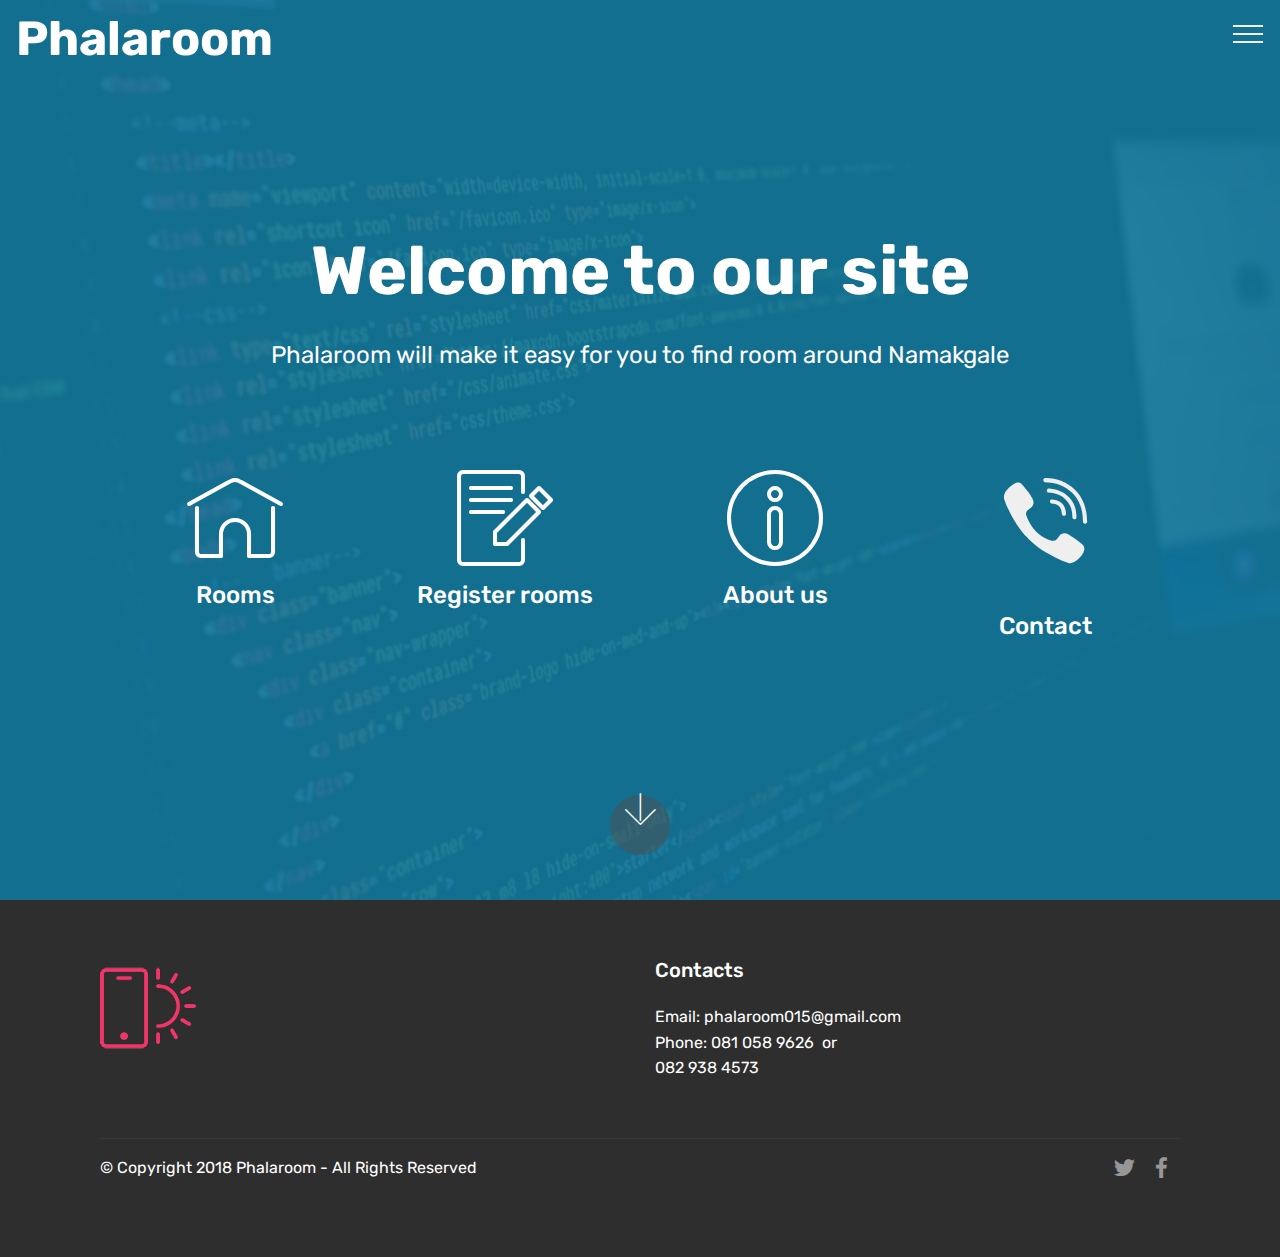
==== index.html @ 2cc4660d "create github pages" ====
<!DOCTYPE html>
<html >
<head>
  <!-- Site made with Mobirise Website Builder v4.8.1, https://mobirise.com -->
  <meta charset="UTF-8">
  <meta http-equiv="X-UA-Compatible" content="IE=edge">
  <meta name="generator" content="Mobirise v4.8.1, mobirise.com">
  <meta name="viewport" content="width=device-width, initial-scale=1, minimum-scale=1">
  <link rel="shortcut icon" href="assets/images/df-122x102.png" type="image/x-icon">
  <meta name="description" content="">
  <title>Home</title>
  <link rel="stylesheet" href="assets/web/assets/mobirise-icons/mobirise-icons.css">
  <link rel="stylesheet" href="assets/tether/tether.min.css">
  <link rel="stylesheet" href="assets/bootstrap/css/bootstrap.min.css">
  <link rel="stylesheet" href="assets/bootstrap/css/bootstrap-grid.min.css">
  <link rel="stylesheet" href="assets/bootstrap/css/bootstrap-reboot.min.css">
  <link rel="stylesheet" href="assets/socicon/css/styles.css">
  <link rel="stylesheet" href="assets/dropdown/css/style.css">
  <link rel="stylesheet" href="assets/theme/css/style.css">
  <link rel="stylesheet" href="assets/mobirise/css/mbr-additional.css" type="text/css">
  
  
  
</head>
<body>

<!-- Google Analytics -->
<!-- Global site tag (gtag.js) - Google Analytics -->
<script async src="https://www.googletagmanager.com/gtag/js?id=UA-122935525-1"></script>
<script>
  window.dataLayer = window.dataLayer || [];
  function gtag(){dataLayer.push(arguments);}
  gtag('js', new Date());

  gtag('config', 'UA-122935525-1');
</script>

<!-- /Google Analytics -->


  <section class="menu cid-qTkzRZLJNu" once="menu" id="menu1-0">

    

    <nav class="navbar navbar-expand beta-menu navbar-dropdown align-items-center navbar-fixed-top collapsed bg-color transparent">
        <button class="navbar-toggler navbar-toggler-right" type="button" data-toggle="collapse" data-target="#navbarSupportedContent" aria-controls="navbarSupportedContent" aria-expanded="false" aria-label="Toggle navigation">
            <div class="hamburger">
                <span></span>
                <span></span>
                <span></span>
                <span></span>
            </div>
        </button>
        <div class="menu-logo">
            <div class="navbar-brand">
                
                <span class="navbar-caption-wrap"><a class="navbar-caption text-white display-2" href="index.html#header2-4">Phalaroom</a></span>
            </div>
        </div>
        <div class="collapse navbar-collapse" id="navbarSupportedContent">
            
            
        </div>
    </nav>
</section>

<section class="engine"><a href="https://mobiri.se/t">free amp templates</a></section><section class="header12 cid-qYKqvAQxRF mbr-fullscreen" id="header12-k">

    

    <div class="mbr-overlay" style="opacity: 0.9; background-color: rgb(15, 118, 153);">
    </div>

    <div class="container  ">
            <div class="media-container">
                <div class="col-md-12 align-center">
                    <h1 class="mbr-section-title pb-3 mbr-white mbr-bold mbr-fonts-style display-1">Welcome to our site</h1>
                    <p class="mbr-text pb-3 mbr-white mbr-fonts-style display-5">Phalaroom will make it easy for you to find room around Namakgale</p>
                    

                    <div class="icons-media-container mbr-white">
                        <div class="card col-12 col-md-6 col-lg-3">
                            <div class="icon-block">
                            <a href="rooms.html#features18-y">
                                <span class="mbr-iconfont mbri-home"></span>
                            </a>
                            </div>
                            <h5 class="mbr-fonts-style display-5">Rooms</h5>
                        </div>

                        <div class="card col-12 col-md-6 col-lg-3">
                            <div class="icon-block">
                                <a href="page1.html">
                                    <span class="mbr-iconfont mbri-edit"></span>
                                </a>
                            </div>
                            <h5 class="mbr-fonts-style display-5">Register rooms</h5>
                        </div>

                        <div class="card col-12 col-md-6 col-lg-3">
                            <div class="icon-block">
                                <a href="About.html#features16-1l">
                                    <span class="mbr-iconfont mbri-info"></span>
                                </a>
                            </div>
                            <h5 class="mbr-fonts-style display-5">About us</h5>
                        </div>

                        <div class="card col-12 col-md-6 col-lg-3">
                            <div class="icon-block">
                                <a href="page3.html">
                                    <span class="mbr-iconfont socicon-viber socicon" style="font-size: 85px; color: rgb(239, 239, 239);"></span>
                                </a>
                            </div>
                            <h5 class="mbr-fonts-style display-5">Contact</h5>
                        </div>
                    </div>
                </div>
            </div>
    </div>

    <div class="mbr-arrow hidden-sm-down" aria-hidden="true">
        <a href="#next">
            <i class="mbri-down mbr-iconfont"></i>
        </a>
    </div>
</section>

<section class="cid-qYZC9S5CWp" id="footer1-1n">

    

    

    <div class="container">
        <div class="media-container-row content text-white">
            <div class="col-12 col-md-3">
                <div class="media-wrap">
                    <a href="tel:0810589626">
                        <img src="assets/images/logo2.png" alt="Mobirise" title="">
                    </a>
                </div>
            </div>
            <div class="col-12 col-md-3 mbr-fonts-style display-7">
                <h5 class="pb-3"></h5>
                <p class="mbr-text"></p>
            </div>
            <div class="col-12 col-md-3 mbr-fonts-style display-7">
                <h5 class="pb-3">
                    Contacts
                </h5>
                <p class="mbr-text">
                    Email: phalaroom015@gmail.com<br>Phone: 081 058 9626 &nbsp;or<br> 082 938 4573<br><br></p>
            </div>
            <div class="col-12 col-md-3 mbr-fonts-style display-7">
                <h5 class="pb-3"></h5>
                <p class="mbr-text"></p>
            </div>
        </div>
        <div class="footer-lower">
            <div class="media-container-row">
                <div class="col-sm-12">
                    <hr>
                </div>
            </div>
            <div class="media-container-row mbr-white">
                <div class="col-sm-6 copyright">
                    <p class="mbr-text mbr-fonts-style display-7">
                        © Copyright 2018 Phalaroom - All Rights Reserved
                    </p>
                </div>
                <div class="col-md-6">
                    <div class="social-list align-right">
                        <div class="soc-item">
                            <a href="https://twitter.com/mobirise" target="_blank">
                                <span class="socicon-twitter socicon mbr-iconfont mbr-iconfont-social"></span>
                            </a>
                        </div>
                        <div class="soc-item">
                            <a href="https://www.facebook.com/pages/Mobirise/1616226671953247" target="_blank">
                                <span class="socicon-facebook socicon mbr-iconfont mbr-iconfont-social"></span>
                            </a>
                        </div>
                        
                        
                        
                        
                    </div>
                </div>
            </div>
        </div>
    </div>
</section>


  <script src="assets/web/assets/jquery/jquery.min.js"></script>
  <script src="assets/popper/popper.min.js"></script>
  <script src="assets/tether/tether.min.js"></script>
  <script src="assets/bootstrap/js/bootstrap.min.js"></script>
  <script src="assets/dropdown/js/script.min.js"></script>
  <script src="assets/touchswipe/jquery.touch-swipe.min.js"></script>
  <script src="assets/vimeoplayer/jquery.mb.vimeo_player.js"></script>
  <script src="assets/smoothscroll/smooth-scroll.js"></script>
  <script src="assets/theme/js/script.js"></script>
  
  
</body>
</html>
---- assets/web/assets/mobirise-icons/mobirise-icons.css ----
@font-face {
  font-family: 'MobiriseIcons';
  src:  url('mobirise-icons.eot?spat4u');
  src:  url('mobirise-icons.eot?spat4u#iefix') format('embedded-opentype'),
    url('mobirise-icons.ttf?spat4u') format('truetype'),
    url('mobirise-icons.woff?spat4u') format('woff'),
    url('mobirise-icons.svg?spat4u#MobiriseIcons') format('svg');
  font-weight: normal;
  font-style: normal;
}

[class^="mbri-"], [class*=" mbri-"] {
  /* use !important to prevent issues with browser extensions that change fonts */
  font-family: MobiriseIcons !important;
  speak: none;
  font-style: normal;
  font-weight: normal;
  font-variant: normal;
  text-transform: none;
  line-height: 1;

  /* Better Font Rendering =========== */
  -webkit-font-smoothing: antialiased;
  -moz-osx-font-smoothing: grayscale;
}

.mbri-add-submenu:before {
  content: "\e900";
}
.mbri-alert:before {
  content: "\e901";
}
.mbri-align-center:before {
  content: "\e902";
}
.mbri-align-justify:before {
  content: "\e903";
}
.mbri-align-left:before {
  content: "\e904";
}
.mbri-align-right:before {
  content: "\e905";
}
.mbri-android:before {
  content: "\e906";
}
.mbri-apple:before {
  content: "\e907";
}
.mbri-arrow-down:before {
  content: "\e908";
}
.mbri-arrow-next:before {
  content: "\e909";
}
.mbri-arrow-prev:before {
  content: "\e90a";
}
.mbri-arrow-up:before {
  content: "\e90b";
}
.mbri-bold:before {
  content: "\e90c";
}
.mbri-bookmark:before {
  content: "\e90d";
}
.mbri-bootstrap:before {
  content: "\e90e";
}
.mbri-briefcase:before {
  content: "\e90f";
}
.mbri-browse:before {
  content: "\e910";
}
.mbri-bulleted-list:before {
  content: "\e911";
}
.mbri-calendar:before {
  content: "\e912";
}
.mbri-camera:before {
  content: "\e913";
}
.mbri-cart-add:before {
  content: "\e914";
}
.mbri-cart-full:before {
  content: "\e915";
}
.mbri-cash:before {
  content: "\e916";
}
.mbri-change-style:before {
  content: "\e917";
}
.mbri-chat:before {
  content: "\e918";
}
.mbri-clock:before {
  content: "\e919";
}
.mbri-close:before {
  content: "\e91a";
}
.mbri-cloud:before {
  content: "\e91b";
}
.mbri-code:before {
  content: "\e91c";
}
.mbri-contact-form:before {
  content: "\e91d";
}
.mbri-credit-card:before {
  content: "\e91e";
}
.mbri-cursor-click:before {
  content: "\e91f";
}
.mbri-cust-feedback:before {
  content: "\e920";
}
.mbri-database:before {
  content: "\e921";
}
.mbri-delivery:before {
  content: "\e922";
}
.mbri-desktop:before {
  content: "\e923";
}
.mbri-devices:before {
  content: "\e924";
}
.mbri-down:before {
  content: "\e925";
}
.mbri-download:before {
  content: "\e989";
}
.mbri-drag-n-drop:before {
  content: "\e927";
}
.mbri-drag-n-drop2:before {
  content: "\e928";
}
.mbri-edit:before {
  content: "\e929";
}
.mbri-edit2:before {
  content: "\e92a";
}
.mbri-error:before {
  content: "\e92b";
}
.mbri-extension:before {
  content: "\e92c";
}
.mbri-features:before {
  content: "\e92d";
}
.mbri-file:before {
  content: "\e92e";
}
.mbri-flag:before {
  content: "\e92f";
}
.mbri-folder:before {
  content: "\e930";
}
.mbri-gift:before {
  content: "\e931";
}
.mbri-github:before {
  content: "\e932";
}
.mbri-globe:before {
  content: "\e933";
}
.mbri-globe-2:before {
  content: "\e934";
}
.mbri-growing-chart:before {
  content: "\e935";
}
.mbri-hearth:before {
  content: "\e936";
}
.mbri-help:before {
  content: "\e937";
}
.mbri-home:before {
  content: "\e938";
}
.mbri-hot-cup:before {
  content: "\e939";
}
.mbri-idea:before {
  content: "\e93a";
}
.mbri-image-gallery:before {
  content: "\e93b";
}
.mbri-image-slider:before {
  content: "\e93c";
}
.mbri-info:before {
  content: "\e93d";
}
.mbri-italic:before {
  content: "\e93e";
}
.mbri-key:before {
  content: "\e93f";
}
.mbri-laptop:before {
  content: "\e940";
}
.mbri-layers:before {
  content: "\e941";
}
.mbri-left-right:before {
  content: "\e942";
}
.mbri-left:before {
  content: "\e943";
}
.mbri-letter:before {
  content: "\e944";
}
.mbri-like:before {
  content: "\e945";
}
.mbri-link:before {
  content: "\e946";
}
.mbri-lock:before {
  content: "\e947";
}
.mbri-login:before {
  content: "\e948";
}
.mbri-logout:before {
  content: "\e949";
}
.mbri-magic-stick:before {
  content: "\e94a";
}
.mbri-map-pin:before {
  content: "\e94b";
}
.mbri-menu:before {
  content: "\e94c";
}
.mbri-mobile:before {
  content: "\e94d";
}
.mbri-mobile2:before {
  content: "\e94e";
}
.mbri-mobirise:before {
  content: "\e94f";
}
.mbri-more-horizontal:before {
  content: "\e950";
}
.mbri-more-vertical:before {
  content: "\e951";
}
.mbri-music:before {
  content: "\e952";
}
.mbri-new-file:before {
  content: "\e953";
}
.mbri-numbered-list:before {
  content: "\e954";
}
.mbri-opened-folder:before {
  content: "\e955";
}
.mbri-pages:before {
  content: "\e956";
}
.mbri-paper-plane:before {
  content: "\e957";
}
.mbri-paperclip:before {
  content: "\e958";
}
.mbri-photo:before {
  content: "\e959";
}
.mbri-photos:before {
  content: "\e95a";
}
.mbri-pin:before {
  content: "\e95b";
}
.mbri-play:before {
  content: "\e95c";
}
.mbri-plus:before {
  content: "\e95d";
}
.mbri-preview:before {
  content: "\e95e";
}
.mbri-print:before {
  content: "\e95f";
}
.mbri-protect:before {
  content: "\e960";
}
.mbri-question:before {
  content: "\e961";
}
.mbri-quote-left:before {
  content: "\e962";
}
.mbri-quote-right:before {
  content: "\e963";
}
.mbri-refresh:before {
  content: "\e964";
}
.mbri-responsive:before {
  content: "\e965";
}
.mbri-right:before {
  content: "\e966";
}
.mbri-rocket:before {
  content: "\e967";
}
.mbri-sad-face:before {
  content: "\e968";
}
.mbri-sale:before {
  content: "\e969";
}
.mbri-save:before {
  content: "\e96a";
}
.mbri-search:before {
  content: "\e96b";
}
.mbri-setting:before {
  content: "\e96c";
}
.mbri-setting2:before {
  content: "\e96d";
}
.mbri-setting3:before {
  content: "\e96e";
}
.mbri-share:before {
  content: "\e96f";
}
.mbri-shopping-bag:before {
  content: "\e970";
}
.mbri-shopping-basket:before {
  content: "\e971";
}
.mbri-shopping-cart:before {
  content: "\e972";
}
.mbri-sites:before {
  content: "\e973";
}
.mbri-smile-face:before {
  content: "\e974";
}
.mbri-speed:before {
  content: "\e975";
}
.mbri-star:before {
  content: "\e976";
}
.mbri-success:before {
  content: "\e977";
}
.mbri-sun:before {
  content: "\e978";
}
.mbri-sun2:before {
  content: "\e979";
}
.mbri-tablet:before {
  content: "\e97a";
}
.mbri-tablet-vertical:before {
  content: "\e97b";
}
.mbri-target:before {
  content: "\e97c";
}
.mbri-timer:before {
  content: "\e97d";
}
.mbri-to-ftp:before {
  content: "\e97e";
}
.mbri-to-local-drive:before {
  content: "\e97f";
}
.mbri-touch-swipe:before {
  content: "\e980";
}
.mbri-touch:before {
  content: "\e981";
}
.mbri-trash:before {
  content: "\e982";
}
.mbri-underline:before {
  content: "\e983";
}
.mbri-unlink:before {
  content: "\e984";
}
.mbri-unlock:before {
  content: "\e985";
}
.mbri-up-down:before {
  content: "\e986";
}
.mbri-up:before {
  content: "\e987";
}
.mbri-update:before {
  content: "\e988";
}
.mbri-upload:before {
 content: "\e926"; 
}
.mbri-user:before {
  content: "\e98a";
}
.mbri-user2:before {
  content: "\e98b";
}
.mbri-users:before {
  content: "\e98c";
}
.mbri-video:before {
  content: "\e98d";
}
.mbri-video-play:before {
  content: "\e98e";
}
.mbri-watch:before {
  content: "\e98f";
}
.mbri-website-theme:before {
  content: "\e990";
}
.mbri-wifi:before {
  content: "\e991";
}
.mbri-windows:before {
  content: "\e992";
}
.mbri-zoom-out:before {
  content: "\e993";
}
.mbri-redo:before {
  content: "\e994";
}
.mbri-undo:before {
  content: "\e995";
}
---- assets/socicon/css/styles.css ----
@charset "UTF-8";

@font-face {
  font-family: "socicon";
  src:url("../fonts/socicon.eot");
  src:url("../fonts/socicon.eot?#iefix") format("embedded-opentype"),
    url("../fonts/socicon.woff") format("woff"),
    url("../fonts/socicon.ttf") format("truetype"),
    url("../fonts/socicon.svg#socicon") format("svg");
  font-weight: normal;
  font-style: normal;

}

[data-icon]:before {
  font-family: "socicon" !important;
  content: attr(data-icon);
  font-style: normal !important;
  font-weight: normal !important;
  font-variant: normal !important;
  text-transform: none !important;
  speak: none;
  line-height: 1;
  -webkit-font-smoothing: antialiased;
  -moz-osx-font-smoothing: grayscale;
}

[class^="socicon-"]:before,
[class*=" socicon-"]:before {
  font-family: "socicon" !important;
  font-style: normal !important;
  font-weight: normal !important;
  font-variant: normal !important;
  text-transform: none !important;
  speak: none;
  line-height: 1;
  -webkit-font-smoothing: antialiased;
  -moz-osx-font-smoothing: grayscale;
}

.socicon-modelmayhem:before {
  content: "\e000";
}
.socicon-mixcloud:before {
  content: "\e001";
}
.socicon-drupal:before {
  content: "\e002";
}
.socicon-swarm:before {
  content: "\e003";
}
.socicon-istock:before {
  content: "\e004";
}
.socicon-yammer:before {
  content: "\e005";
}
.socicon-ello:before {
  content: "\e006";
}
.socicon-stackoverflow:before {
  content: "\e007";
}
.socicon-persona:before {
  content: "\e008";
}
.socicon-triplej:before {
  content: "\e009";
}
.socicon-houzz:before {
  content: "\e00a";
}
.socicon-rss:before {
  content: "\e00b";
}
.socicon-paypal:before {
  content: "\e00c";
}
.socicon-odnoklassniki:before {
  content: "\e00d";
}
.socicon-airbnb:before {
  content: "\e00e";
}
.socicon-periscope:before {
  content: "\e00f";
}
.socicon-outlook:before {
  content: "\e010";
}
.socicon-coderwall:before {
  content: "\e011";
}
.socicon-tripadvisor:before {
  content: "\e012";
}
.socicon-appnet:before {
  content: "\e013";
}
.socicon-goodreads:before {
  content: "\e014";
}
.socicon-tripit:before {
  content: "\e015";
}
.socicon-lanyrd:before {
  content: "\e016";
}
.socicon-slideshare:before {
  content: "\e017";
}
.socicon-buffer:before {
  content: "\e018";
}
.socicon-disqus:before {
  content: "\e019";
}
.socicon-vkontakte:before {
  content: "\e01a";
}
.socicon-whatsapp:before {
  content: "\e01b";
}
.socicon-patreon:before {
  content: "\e01c";
}
.socicon-storehouse:before {
  content: "\e01d";
}
.socicon-pocket:before {
  content: "\e01e";
}
.socicon-mail:before {
  content: "\e01f";
}
.socicon-blogger:before {
  content: "\e020";
}
.socicon-technorati:before {
  content: "\e021";
}
.socicon-reddit:before {
  content: "\e022";
}
.socicon-dribbble:before {
  content: "\e023";
}
.socicon-stumbleupon:before {
  content: "\e024";
}
.socicon-digg:before {
  content: "\e025";
}
.socicon-envato:before {
  content: "\e026";
}
.socicon-behance:before {
  content: "\e027";
}
.socicon-delicious:before {
  content: "\e028";
}
.socicon-deviantart:before {
  content: "\e029";
}
.socicon-forrst:before {
  content: "\e02a";
}
.socicon-play:before {
  content: "\e02b";
}
.socicon-zerply:before {
  content: "\e02c";
}
.socicon-wikipedia:before {
  content: "\e02d";
}
.socicon-apple:before {
  content: "\e02e";
}
.socicon-flattr:before {
  content: "\e02f";
}
.socicon-github:before {
  content: "\e030";
}
.socicon-renren:before {
  content: "\e031";
}
.socicon-friendfeed:before {
  content: "\e032";
}
.socicon-newsvine:before {
  content: "\e033";
}
.socicon-identica:before {
  content: "\e034";
}
.socicon-bebo:before {
  content: "\e035";
}
.socicon-zynga:before {
  content: "\e036";
}
.socicon-steam:before {
  content: "\e037";
}
.socicon-xbox:before {
  content: "\e038";
}
.socicon-windows:before {
  content: "\e039";
}
.socicon-qq:before {
  content: "\e03a";
}
.socicon-douban:before {
  content: "\e03b";
}
.socicon-meetup:before {
  content: "\e03c";
}
.socicon-playstation:before {
  content: "\e03d";
}
.socicon-android:before {
  content: "\e03e";
}
.socicon-snapchat:before {
  content: "\e03f";
}
.socicon-twitter:before {
  content: "\e040";
}
.socicon-facebook:before {
  content: "\e041";
}
.socicon-googleplus:before {
  content: "\e042";
}
.socicon-pinterest:before {
  content: "\e043";
}
.socicon-foursquare:before {
  content: "\e044";
}
.socicon-yahoo:before {
  content: "\e045";
}
.socicon-skype:before {
  content: "\e046";
}
.socicon-yelp:before {
  content: "\e047";
}
.socicon-feedburner:before {
  content: "\e048";
}
.socicon-linkedin:before {
  content: "\e049";
}
.socicon-viadeo:before {
  content: "\e04a";
}
.socicon-xing:before {
  content: "\e04b";
}
.socicon-myspace:before {
  content: "\e04c";
}
.socicon-soundcloud:before {
  content: "\e04d";
}
.socicon-spotify:before {
  content: "\e04e";
}
.socicon-grooveshark:before {
  content: "\e04f";
}
.socicon-lastfm:before {
  content: "\e050";
}
.socicon-youtube:before {
  content: "\e051";
}
.socicon-vimeo:before {
  content: "\e052";
}
.socicon-dailymotion:before {
  content: "\e053";
}
.socicon-vine:before {
  content: "\e054";
}
.socicon-flickr:before {
  content: "\e055";
}
.socicon-500px:before {
  content: "\e056";
}
.socicon-wordpress:before {
  content: "\e058";
}
.socicon-tumblr:before {
  content: "\e059";
}
.socicon-twitch:before {
  content: "\e05a";
}
.socicon-8tracks:before {
  content: "\e05b";
}
.socicon-amazon:before {
  content: "\e05c";
}
.socicon-icq:before {
  content: "\e05d";
}
.socicon-smugmug:before {
  content: "\e05e";
}
.socicon-ravelry:before {
  content: "\e05f";
}
.socicon-weibo:before {
  content: "\e060";
}
.socicon-baidu:before {
  content: "\e061";
}
.socicon-angellist:before {
  content: "\e062";
}
.socicon-ebay:before {
  content: "\e063";
}
.socicon-imdb:before {
  content: "\e064";
}
.socicon-stayfriends:before {
  content: "\e065";
}
.socicon-residentadvisor:before {
  content: "\e066";
}
.socicon-google:before {
  content: "\e067";
}
.socicon-yandex:before {
  content: "\e068";
}
.socicon-sharethis:before {
  content: "\e069";
}
.socicon-bandcamp:before {
  content: "\e06a";
}
.socicon-itunes:before {
  content: "\e06b";
}
.socicon-deezer:before {
  content: "\e06c";
}
.socicon-telegram:before {
  content: "\e06e";
}
.socicon-openid:before {
  content: "\e06f";
}
.socicon-amplement:before {
  content: "\e070";
}
.socicon-viber:before {
  content: "\e071";
}
.socicon-zomato:before {
  content: "\e072";
}
.socicon-draugiem:before {
  content: "\e074";
}
.socicon-endomodo:before {
  content: "\e075";
}
.socicon-filmweb:before {
  content: "\e076";
}
.socicon-stackexchange:before {
  content: "\e077";
}
.socicon-wykop:before {
  content: "\e078";
}
.socicon-teamspeak:before {
  content: "\e079";
}
.socicon-teamviewer:before {
  content: "\e07a";
}
.socicon-ventrilo:before {
  content: "\e07b";
}
.socicon-younow:before {
  content: "\e07c";
}
.socicon-raidcall:before {
  content: "\e07d";
}
.socicon-mumble:before {
  content: "\e07e";
}
.socicon-medium:before {
  content: "\e06d";
}
.socicon-bebee:before {
  content: "\e07f";
}
.socicon-hitbox:before {
  content: "\e080";
}
.socicon-reverbnation:before {
  content: "\e081";
}
.socicon-formulr:before {
  content: "\e082";
}
.socicon-instagram:before {
  content: "\e057";
}
.socicon-battlenet:before {
  content: "\e083";
}
.socicon-chrome:before {
  content: "\e084";
}
.socicon-discord:before {
  content: "\e086";
}
.socicon-issuu:before {
  content: "\e087";
}
.socicon-macos:before {
  content: "\e088";
}
.socicon-firefox:before {
  content: "\e089";
}
.socicon-opera:before {
  content: "\e08d";
}
.socicon-keybase:before {
  content: "\e090";
}
.socicon-alliance:before {
  content: "\e091";
}
.socicon-livejournal:before {
  content: "\e092";
}
.socicon-googlephotos:before {
  content: "\e093";
}
.socicon-horde:before {
  content: "\e094";
}
.socicon-etsy:before {
  content: "\e095";
}
.socicon-zapier:before {
  content: "\e096";
}
.socicon-google-scholar:before {
  content: "\e097";
}
.socicon-researchgate:before {
  content: "\e098";
}
.socicon-wechat:before {
  content: "\e099";
}
.socicon-strava:before {
  content: "\e09a";
}
.socicon-line:before {
  content: "\e09b";
}
.socicon-lyft:before {
  content: "\e09c";
}
.socicon-uber:before {
  content: "\e09d";
}
.socicon-songkick:before {
  content: "\e09e";
}
.socicon-viewbug:before {
  content: "\e09f";
}
.socicon-googlegroups:before {
  content: "\e0a0";
}
.socicon-quora:before {
  content: "\e073";
}
.socicon-diablo:before {
  content: "\e085";
}
.socicon-blizzard:before {
  content: "\e0a1";
}
.socicon-hearthstone:before {
  content: "\e08b";
}
.socicon-heroes:before {
  content: "\e08a";
}
.socicon-overwatch:before {
  content: "\e08c";
}
.socicon-warcraft:before {
  content: "\e08e";
}
.socicon-starcraft:before {
  content: "\e08f";
}
.socicon-beam:before {
  content: "\e0a2";
}
.socicon-curse:before {
  content: "\e0a3";
}
.socicon-player:before {
  content: "\e0a4";
}
.socicon-streamjar:before {
  content: "\e0a5";
}
.socicon-nintendo:before {
  content: "\e0a6";
}
.socicon-hellocoton:before {
  content: "\e0a7";
}
---- assets/dropdown/css/style.css ----
.navbar-dropdown {
  left: 0;
  padding: 0;
  position: absolute;
  right: 0;
  top: 0;
  transition: all 0.45s ease;
  z-index: 1030;
  background: #282828; }
  .navbar-dropdown .navbar-logo {
    margin-right: 0.8rem;
    transition: margin 0.3s ease-in-out;
    vertical-align: middle; }
    .navbar-dropdown .navbar-logo img {
      height: 3.125rem;
      transition: all 0.3s ease-in-out; }
    .navbar-dropdown .navbar-logo.mbr-iconfont {
      font-size: 3.125rem;
      line-height: 3.125rem; }
  .navbar-dropdown .navbar-caption {
    font-weight: 700;
    white-space: normal;
    vertical-align: -4px;
    line-height: 3.125rem !important; }
    .navbar-dropdown .navbar-caption, .navbar-dropdown .navbar-caption:hover {
      color: inherit;
      text-decoration: none; }
  .navbar-dropdown .mbr-iconfont + .navbar-caption {
    vertical-align: -1px; }
  .navbar-dropdown.navbar-fixed-top {
    position: fixed; }
  .navbar-dropdown .navbar-brand span {
    vertical-align: -4px; }
  .navbar-dropdown.bg-color.transparent {
    background: none; }
  .navbar-dropdown.navbar-short .navbar-brand {
    padding: 0.625rem 0; }
    .navbar-dropdown.navbar-short .navbar-brand span {
      vertical-align: -1px; }
  .navbar-dropdown.navbar-short .navbar-caption {
    line-height: 2.375rem !important;
    vertical-align: -2px; }
  .navbar-dropdown.navbar-short .navbar-logo {
    margin-right: 0.5rem; }
    .navbar-dropdown.navbar-short .navbar-logo img {
      height: 2.375rem; }
    .navbar-dropdown.navbar-short .navbar-logo.mbr-iconfont {
      font-size: 2.375rem;
      line-height: 2.375rem; }
  .navbar-dropdown.navbar-short .mbr-table-cell {
    height: 3.625rem; }
  .navbar-dropdown .navbar-close {
    left: 0.6875rem;
    position: fixed;
    top: 0.75rem;
    z-index: 1000; }
  .navbar-dropdown .hamburger-icon {
    content: "";
    display: inline-block;
    vertical-align: middle;
    width: 16px;
    -webkit-box-shadow: 0 -6px 0 1px #282828,0 0 0 1px #282828,0 6px 0 1px #282828;
    -moz-box-shadow: 0 -6px 0 1px #282828,0 0 0 1px #282828,0 6px 0 1px #282828;
    box-shadow: 0 -6px 0 1px #282828,0 0 0 1px #282828,0 6px 0 1px #282828; }

.dropdown-menu .dropdown-toggle[data-toggle="dropdown-submenu"]::after {
  border-bottom: 0.35em solid transparent;
  border-left: 0.35em solid;
  border-right: 0;
  border-top: 0.35em solid transparent;
  margin-left: 0.3rem; }

.dropdown-menu .dropdown-item:focus {
  outline: 0; }

.nav-dropdown {
  font-size: 0.75rem;
  font-weight: 500;
  height: auto !important; }
  .nav-dropdown .nav-btn {
    padding-left: 1rem; }
  .nav-dropdown .link {
    margin: .667em 1.667em;
    font-weight: 500;
    padding: 0;
    transition: color .2s ease-in-out; }
    .nav-dropdown .link.dropdown-toggle {
      margin-right: 2.583em; }
      .nav-dropdown .link.dropdown-toggle::after {
        margin-left: .25rem;
        border-top: 0.35em solid;
        border-right: 0.35em solid transparent;
        border-left: 0.35em solid transparent;
        border-bottom: 0; }
      .nav-dropdown .link.dropdown-toggle[aria-expanded="true"] {
        margin: 0;
        padding: 0.667em 3.263em  0.667em 1.667em; }
  .nav-dropdown .link::after,
  .nav-dropdown .dropdown-item::after {
    color: inherit; }
  .nav-dropdown .btn {
    font-size: 0.75rem;
    font-weight: 700;
    letter-spacing: 0;
    margin-bottom: 0;
    padding-left: 1.25rem;
    padding-right: 1.25rem; }
  .nav-dropdown .dropdown-menu {
    border-radius: 0;
    border: 0;
    left: 0;
    margin: 0;
    padding-bottom: 1.25rem;
    padding-top: 1.25rem;
    position: relative; }
  .nav-dropdown .dropdown-submenu {
    margin-left: 0.125rem;
    top: 0; }
  .nav-dropdown .dropdown-item {
    font-weight: 500;
    line-height: 2;
    padding: 0.3846em 4.615em 0.3846em 1.5385em;
    position: relative;
    transition: color .2s ease-in-out, background-color .2s ease-in-out; }
    .nav-dropdown .dropdown-item::after {
      margin-top: -0.3077em;
      position: absolute;
      right: 1.1538em;
      top: 50%; }
    .nav-dropdown .dropdown-item:focus, .nav-dropdown .dropdown-item:hover {
      background: none; }

@media (max-width: 767px) {
  .nav-dropdown.navbar-toggleable-sm {
    bottom: 0;
    display: none;
    left: 0;
    overflow-x: hidden;
    position: fixed;
    top: 0;
    transform: translateX(-100%);
    -ms-transform: translateX(-100%);
    -webkit-transform: translateX(-100%);
    width: 18.75rem;
    z-index: 999; } }
.nav-dropdown.navbar-toggleable-xl {
  bottom: 0;
  display: none;
  left: 0;
  overflow-x: hidden;
  position: fixed;
  top: 0;
  transform: translateX(-100%);
  -ms-transform: translateX(-100%);
  -webkit-transform: translateX(-100%);
  width: 18.75rem;
  z-index: 999; }

.nav-dropdown-sm {
  display: block !important;
  overflow-x: hidden;
  overflow: auto;
  padding-top: 3.875rem; }
  .nav-dropdown-sm::after {
    content: "";
    display: block;
    height: 3rem;
    width: 100%; }
  .nav-dropdown-sm.collapse.in ~ .navbar-close {
    display: block !important; }
  .nav-dropdown-sm.collapsing, .nav-dropdown-sm.collapse.in {
    transform: translateX(0);
    -ms-transform: translateX(0);
    -webkit-transform: translateX(0);
    transition: all 0.25s ease-out;
    -webkit-transition: all 0.25s ease-out;
    background: #282828; }
  .nav-dropdown-sm.collapsing[aria-expanded="false"] {
    transform: translateX(-100%);
    -ms-transform: translateX(-100%);
    -webkit-transform: translateX(-100%); }
  .nav-dropdown-sm .nav-item {
    display: block;
    margin-left: 0 !important;
    padding-left: 0; }
  .nav-dropdown-sm .link,
  .nav-dropdown-sm .dropdown-item {
    border-top: 1px dotted rgba(255, 255, 255, 0.1);
    font-size: 0.8125rem;
    line-height: 1.6;
    margin: 0 !important;
    padding: 0.875rem 2.4rem 0.875rem 1.5625rem !important;
    position: relative;
    white-space: normal; }
    .nav-dropdown-sm .link:focus, .nav-dropdown-sm .link:hover,
    .nav-dropdown-sm .dropdown-item:focus,
    .nav-dropdown-sm .dropdown-item:hover {
      background: rgba(0, 0, 0, 0.2) !important;
      color: #c0a375; }
  .nav-dropdown-sm .nav-btn {
    position: relative;
    padding: 1.5625rem 1.5625rem 0 1.5625rem; }
    .nav-dropdown-sm .nav-btn::before {
      border-top: 1px dotted rgba(255, 255, 255, 0.1);
      content: "";
      left: 0;
      position: absolute;
      top: 0;
      width: 100%; }
    .nav-dropdown-sm .nav-btn + .nav-btn {
      padding-top: 0.625rem; }
      .nav-dropdown-sm .nav-btn + .nav-btn::before {
        display: none; }
  .nav-dropdown-sm .btn {
    padding: 0.625rem 0; }
  .nav-dropdown-sm .dropdown-toggle[data-toggle="dropdown-submenu"]::after {
    margin-left: .25rem;
    border-top: 0.35em solid;
    border-right: 0.35em solid transparent;
    border-left: 0.35em solid transparent;
    border-bottom: 0; }
  .nav-dropdown-sm .dropdown-toggle[data-toggle="dropdown-submenu"][aria-expanded="true"]::after {
    border-top: 0;
    border-right: 0.35em solid transparent;
    border-left: 0.35em solid transparent;
    border-bottom: 0.35em solid; }
  .nav-dropdown-sm .dropdown-menu {
    margin: 0;
    padding: 0;
    position: relative;
    top: 0;
    left: 0;
    width: 100%;
    border: 0;
    float: none;
    border-radius: 0;
    background: none; }
  .nav-dropdown-sm .dropdown-submenu {
    left: 100%;
    margin-left: 0.125rem;
    margin-top: -1.25rem;
    top: 0; }

.navbar-toggleable-sm .nav-dropdown .dropdown-menu {
  position: absolute; }

.navbar-toggleable-sm .nav-dropdown .dropdown-submenu {
  left: 100%;
  margin-left: 0.125rem;
  margin-top: -1.25rem;
  top: 0; }

.navbar-toggleable-sm.opened .nav-dropdown .dropdown-menu {
  position: relative; }

.navbar-toggleable-sm.opened .nav-dropdown .dropdown-submenu {
  left: 0;
  margin-left: 00rem;
  margin-top: 0rem;
  top: 0; }

.is-builder .nav-dropdown.collapsing {
  transition: none !important; }

/*# sourceMappingURL=style.css.map */
---- assets/theme/css/style.css ----
/*!
 * Mobirise v4 theme (https://mobirise.com/)
 * Copyright 2017 Mobirise
 */
section {
  background-color: #eeeeee; }

section,
.container,
.container-fluid {
  position: relative;
  word-wrap: break-word; }

a.mbr-iconfont:hover {
  text-decoration: none; }

.article .lead p, .article .lead ul, .article .lead ol, .article .lead pre, .article .lead blockquote {
  margin-bottom: 0; }

a {
  font-style: normal;
  font-weight: 400;
  cursor: pointer; }
  a, a:hover {
    text-decoration: none; }

figure {
  margin-bottom: 0; }

body {
  color: #232323; }

h1, h2, h3, h4, h5, h6,
.h1, .h2, .h3, .h4, .h5, .h6,
.display-1, .display-2, .display-3, .display-4 {
  line-height: 1;
  word-break: break-word;
  word-wrap: break-word; }

b, strong {
  font-weight: bold; }

blockquote {
  padding: 10px 0 10px 20px;
  position: relative;
  border-left: 2px solid;
  border-color: #ff3366; }

input:-webkit-autofill, input:-webkit-autofill:hover, input:-webkit-autofill:focus, input:-webkit-autofill:active {
  transition-delay: 9999s;
  transition-property: background-color, color; }

textarea[type="hidden"] {
  display: none; }

body {
  position: relative; }

section {
  background-position: 50% 50%;
  background-repeat: no-repeat;
  background-size: cover; }
  section .mbr-background-video,
  section .mbr-background-video-preview {
    position: absolute;
    bottom: 0;
    left: 0;
    right: 0;
    top: 0; }

.hidden {
  visibility: hidden; }

.mbr-z-index20 {
  z-index: 20; }

/*! Base colors */
.mbr-white {
  color: #ffffff; }

.mbr-black {
  color: #000000; }

.mbr-bg-white {
  background-color: #ffffff; }

.mbr-bg-black {
  background-color: #000000; }

/*! Text-aligns */
.align-left {
  text-align: left; }

.align-center {
  text-align: center; }

.align-right {
  text-align: right; }

@media (max-width: 767px) {
  .align-left, .align-center, .align-right, .mbr-section-btn, .mbr-section-title {
    text-align: center; } }
/*! Font-weight  */
.mbr-light {
  font-weight: 300; }

.mbr-regular {
  font-weight: 400; }

.mbr-semibold {
  font-weight: 500; }

.mbr-bold {
  font-weight: 700; }

/*! Media  */
.media-size-item {
  -webkit-flex: 1 1 auto;
  -moz-flex: 1 1 auto;
  -ms-flex: 1 1 auto;
  -o-flex: 1 1 auto;
  flex: 1 1 auto; }

.media-content {
  -webkit-flex-basis: 100%;
  flex-basis: 100%; }

.media-container-row {
  display: -ms-flexbox;
  display: -webkit-flex;
  display: flex;
  -webkit-flex-direction: row;
  -ms-flex-direction: row;
  flex-direction: row;
  -webkit-flex-wrap: wrap;
  -ms-flex-wrap: wrap;
  flex-wrap: wrap;
  -webkit-justify-content: center;
  -ms-flex-pack: center;
  justify-content: center;
  -webkit-align-content: center;
  -ms-flex-line-pack: center;
  align-content: center;
  -webkit-align-items: start;
  -ms-flex-align: start;
  align-items: start; }
  .media-container-row .media-size-item {
    width: 400px; }

.media-container-column {
  display: -ms-flexbox;
  display: -webkit-flex;
  display: flex;
  -webkit-flex-direction: column;
  -ms-flex-direction: column;
  flex-direction: column;
  -webkit-flex-wrap: wrap;
  -ms-flex-wrap: wrap;
  flex-wrap: wrap;
  -webkit-justify-content: center;
  -ms-flex-pack: center;
  justify-content: center;
  -webkit-align-content: center;
  -ms-flex-line-pack: center;
  align-content: center;
  -webkit-align-items: stretch;
  -ms-flex-align: stretch;
  align-items: stretch; }
  .media-container-column > * {
    width: 100%; }

@media (min-width: 992px) {
  .media-container-row {
    -webkit-flex-wrap: nowrap;
    -ms-flex-wrap: nowrap;
    flex-wrap: nowrap; } }
figure {
  overflow: hidden; }

figure[mbr-media-size] {
  transition: width 0.1s; }

.mbr-figure img, .mbr-figure iframe {
  display: block;
  width: 100%; }

.card {
  background-color: transparent;
  border: none; }

.card-img {
  text-align: center;
  flex-shrink: 0; }

.media {
  max-width: 100%;
  margin: 0 auto; }

.mbr-figure {
  -ms-flex-item-align: center;
  -ms-grid-row-align: center;
  -webkit-align-self: center;
  align-self: center; }

.media-container > div {
  max-width: 100%; }

.mbr-figure img, .card-img img {
  width: 100%; }

@media (max-width: 991px) {
  .media-size-item {
    width: auto !important; }

  .media {
    width: auto; }

  .mbr-figure {
    width: 100% !important; } }
/*! Buttons */
.mbr-section-btn {
  margin-left: -.25rem;
  margin-right: -.25rem;
  font-size: 0; }

nav .mbr-section-btn {
  margin-left: 0rem;
  margin-right: 0rem; }

/*! Btn icon margin */
.btn .mbr-iconfont, .btn.btn-sm .mbr-iconfont {
  cursor: pointer;
  margin-right: 0.5rem; }

.btn.btn-md .mbr-iconfont, .btn.btn-md .mbr-iconfont {
  margin-right: 0.8rem; }

.mbr-regular {
  font-weight: 400; }

.mbr-semibold {
  font-weight: 500; }

.mbr-bold {
  font-weight: 700; }

[type="submit"] {
  -webkit-appearance: none; }

/*! Full-screen */
.mbr-fullscreen .mbr-overlay {
  min-height: 100vh; }

.mbr-fullscreen {
  display: flex;
  display: -webkit-flex;
  display: -moz-flex;
  display: -ms-flex;
  display: -o-flex;
  align-items: center;
  -webkit-align-items: center;
  min-height: 100vh;
  padding-top: 3rem;
  padding-bottom: 3rem; }

/*! Map */
.map {
  height: 25rem;
  position: relative; }
  .map iframe {
    width: 100%;
    height: 100%; }

/* Form */
.form-asterisk {
  font-family: initial;
  position: absolute;
  top: -2px;
  font-weight: normal; }

/*! Scroll to top arrow */
.mbr-arrow-up {
  bottom: 25px;
  right: 90px;
  position: fixed;
  text-align: right;
  z-index: 5000;
  color: #ffffff;
  font-size: 32px;
  transform: rotate(180deg);
  -webkit-transform: rotate(180deg); }

.mbr-arrow-up a {
  background: rgba(0, 0, 0, 0.2);
  border-radius: 3px;
  color: #fff;
  display: inline-block;
  height: 60px;
  width: 60px;
  outline-style: none !important;
  position: relative;
  text-decoration: none;
  transition: all .3s ease-in-out;
  cursor: pointer;
  text-align: center; }
  .mbr-arrow-up a:hover {
    background-color: rgba(0, 0, 0, 0.4); }
  .mbr-arrow-up a i {
    line-height: 60px; }

.mbr-arrow-up-icon {
  display: block;
  color: #fff; }

.mbr-arrow-up-icon::before {
  content: "\203a";
  display: inline-block;
  font-family: serif;
  font-size: 32px;
  line-height: 1;
  font-style: normal;
  position: relative;
  top: 6px;
  left: -4px;
  -webkit-transform: rotate(-90deg);
  transform: rotate(-90deg); }

/*! Arrow Down */
.mbr-arrow {
  position: absolute;
  bottom: 45px;
  left: 50%;
  width: 60px;
  height: 60px;
  cursor: pointer;
  background-color: rgba(80, 80, 80, 0.5);
  border-radius: 50%;
  -webkit-transform: translateX(-50%);
  transform: translateX(-50%); }
  .mbr-arrow > a {
    display: inline-block;
    text-decoration: none;
    outline-style: none;
    -webkit-animation: arrowdown 1.7s ease-in-out infinite;
    animation: arrowdown 1.7s ease-in-out infinite; }
    .mbr-arrow > a > i {
      position: absolute;
      top: -2px;
      left: 15px;
      font-size: 2rem; }

@keyframes arrowdown {
  0% {
    transform: translateY(0px);
    -webkit-transform: translateY(0px); }
  50% {
    transform: translateY(-5px);
    -webkit-transform: translateY(-5px); }
  100% {
    transform: translateY(0px);
    -webkit-transform: translateY(0px); } }
@-webkit-keyframes arrowdown {
  0% {
    transform: translateY(0px);
    -webkit-transform: translateY(0px); }
  50% {
    transform: translateY(-5px);
    -webkit-transform: translateY(-5px); }
  100% {
    transform: translateY(0px);
    -webkit-transform: translateY(0px); } }
@media (max-width: 500px) {
  .mbr-arrow-up {
    left: 50%;
    right: auto;
    transform: translateX(-50%) rotate(180deg);
    -webkit-transform: translateX(-50%) rotate(180deg); } }
/*Gradients animation*/
@keyframes gradient-animation {
  from {
    background-position: 0% 100%;
    animation-timing-function: ease-in-out; }
  to {
    background-position: 100% 0%;
    animation-timing-function: ease-in-out; } }
@-webkit-keyframes gradient-animation {
  from {
    background-position: 0% 100%;
    animation-timing-function: ease-in-out; }
  to {
    background-position: 100% 0%;
    animation-timing-function: ease-in-out; } }
.bg-gradient {
  background-size: 200% 200%;
  animation: gradient-animation 5s infinite alternate;
  -webkit-animation: gradient-animation 5s infinite alternate; }

.menu .navbar-brand {
  display: -webkit-flex; }
  .menu .navbar-brand span {
    display: flex;
    display: -webkit-flex; }
  .menu .navbar-brand .navbar-caption-wrap {
    display: -webkit-flex; }
  .menu .navbar-brand .navbar-logo img {
    display: -webkit-flex; }
@media (min-width: 768px) and (max-width: 991px) {
  .menu .navbar-toggleable-sm .navbar-nav {
    display: -webkit-box;
    display: -webkit-flex;
    display: -ms-flexbox; } }
@media (min-width: 992px) {
  .menu .navbar-nav.nav-dropdown {
    display: -webkit-flex; }
  .menu .navbar-toggleable-sm .navbar-collapse {
    display: -webkit-flex !important; } }

/*# sourceMappingURL=style.css.map */
.engine {
	position: absolute;
	text-indent: -2400px;
	text-align: center;
	padding: 0;
	top: 0;
	left: -2400px;
}
---- assets/mobirise/css/mbr-additional.css ----
@import url(https://fonts.googleapis.com/css?family=Rubik:300,300i,400,400i,500,500i,700,700i,900,900i);





body {
  font-style: normal;
  line-height: 1.5;
}
.mbr-section-title {
  font-style: normal;
  line-height: 1.2;
}
.mbr-section-subtitle {
  line-height: 1.3;
}
.mbr-text {
  font-style: normal;
  line-height: 1.6;
}
.display-1 {
  font-family: 'Rubik', sans-serif;
  font-size: 4.25rem;
}
.display-1 > .mbr-iconfont {
  font-size: 6.8rem;
}
.display-2 {
  font-family: 'Rubik', sans-serif;
  font-size: 3rem;
}
.display-2 > .mbr-iconfont {
  font-size: 4.8rem;
}
.display-4 {
  font-family: 'Rubik', sans-serif;
  font-size: 1rem;
}
.display-4 > .mbr-iconfont {
  font-size: 1.6rem;
}
.display-5 {
  font-family: 'Rubik', sans-serif;
  font-size: 1.5rem;
}
.display-5 > .mbr-iconfont {
  font-size: 2.4rem;
}
.display-7 {
  font-family: 'Rubik', sans-serif;
  font-size: 1rem;
}
.display-7 > .mbr-iconfont {
  font-size: 1.6rem;
}
/* ---- Fluid typography for mobile devices ---- */
/* 1.4 - font scale ratio ( bootstrap == 1.42857 ) */
/* 100vw - current viewport width */
/* (48 - 20)  48 == 48rem == 768px, 20 == 20rem == 320px(minimal supported viewport) */
/* 0.65 - min scale variable, may vary */
@media (max-width: 768px) {
  .display-1 {
    font-size: 3.4rem;
    font-size: calc( 2.1374999999999997rem + (4.25 - 2.1374999999999997) * ((100vw - 20rem) / (48 - 20)));
    line-height: calc( 1.4 * (2.1374999999999997rem + (4.25 - 2.1374999999999997) * ((100vw - 20rem) / (48 - 20))));
  }
  .display-2 {
    font-size: 2.4rem;
    font-size: calc( 1.7rem + (3 - 1.7) * ((100vw - 20rem) / (48 - 20)));
    line-height: calc( 1.4 * (1.7rem + (3 - 1.7) * ((100vw - 20rem) / (48 - 20))));
  }
  .display-4 {
    font-size: 0.8rem;
    font-size: calc( 1rem + (1 - 1) * ((100vw - 20rem) / (48 - 20)));
    line-height: calc( 1.4 * (1rem + (1 - 1) * ((100vw - 20rem) / (48 - 20))));
  }
  .display-5 {
    font-size: 1.2rem;
    font-size: calc( 1.175rem + (1.5 - 1.175) * ((100vw - 20rem) / (48 - 20)));
    line-height: calc( 1.4 * (1.175rem + (1.5 - 1.175) * ((100vw - 20rem) / (48 - 20))));
  }
}
/* Buttons */
.btn {
  font-weight: 500;
  border-width: 2px;
  font-style: normal;
  letter-spacing: 1px;
  margin: .4rem .8rem;
  white-space: normal;
  -webkit-transition: all 0.3s ease-in-out;
  -moz-transition: all 0.3s ease-in-out;
  transition: all 0.3s ease-in-out;
  padding: 1rem 3rem;
  border-radius: 3px;
  display: inline-flex;
  align-items: center;
  justify-content: center;
  word-break: break-word;
}
.btn-sm {
  font-weight: 500;
  letter-spacing: 1px;
  -webkit-transition: all 0.3s ease-in-out;
  -moz-transition: all 0.3s ease-in-out;
  transition: all 0.3s ease-in-out;
  padding: 0.6rem 1.5rem;
  border-radius: 3px;
}
.btn-md {
  font-weight: 500;
  letter-spacing: 1px;
  margin: .4rem .8rem !important;
  -webkit-transition: all 0.3s ease-in-out;
  -moz-transition: all 0.3s ease-in-out;
  transition: all 0.3s ease-in-out;
  padding: 1rem 3rem;
  border-radius: 3px;
}
.btn-lg {
  font-weight: 500;
  letter-spacing: 1px;
  margin: .4rem .8rem !important;
  -webkit-transition: all 0.3s ease-in-out;
  -moz-transition: all 0.3s ease-in-out;
  transition: all 0.3s ease-in-out;
  padding: 1.2rem 3.2rem;
  border-radius: 3px;
}
.bg-primary {
  background-color: #149dcc !important;
}
.bg-success {
  background-color: #f7ed4a !important;
}
.bg-info {
  background-color: #82786e !important;
}
.bg-warning {
  background-color: #879a9f !important;
}
.bg-danger {
  background-color: #b1a374 !important;
}
.btn-primary,
.btn-primary:active {
  background-color: #149dcc !important;
  border-color: #149dcc !important;
  color: #ffffff !important;
}
.btn-primary:hover,
.btn-primary:focus,
.btn-primary.focus,
.btn-primary.active {
  color: #ffffff !important;
  background-color: #0d6786 !important;
  border-color: #0d6786 !important;
}
.btn-primary.disabled,
.btn-primary:disabled {
  color: #ffffff !important;
  background-color: #0d6786 !important;
  border-color: #0d6786 !important;
}
.btn-secondary,
.btn-secondary:active {
  background-color: #ff3366 !important;
  border-color: #ff3366 !important;
  color: #ffffff !important;
}
.btn-secondary:hover,
.btn-secondary:focus,
.btn-secondary.focus,
.btn-secondary.active {
  color: #ffffff !important;
  background-color: #e50039 !important;
  border-color: #e50039 !important;
}
.btn-secondary.disabled,
.btn-secondary:disabled {
  color: #ffffff !important;
  background-color: #e50039 !important;
  border-color: #e50039 !important;
}
.btn-info,
.btn-info:active {
  background-color: #82786e !important;
  border-color: #82786e !important;
  color: #ffffff !important;
}
.btn-info:hover,
.btn-info:focus,
.btn-info.focus,
.btn-info.active {
  color: #ffffff !important;
  background-color: #59524b !important;
  border-color: #59524b !important;
}
.btn-info.disabled,
.btn-info:disabled {
  color: #ffffff !important;
  background-color: #59524b !important;
  border-color: #59524b !important;
}
.btn-success,
.btn-success:active {
  background-color: #f7ed4a !important;
  border-color: #f7ed4a !important;
  color: #3f3c03 !important;
}
.btn-success:hover,
.btn-success:focus,
.btn-success.focus,
.btn-success.active {
  color: #3f3c03 !important;
  background-color: #eadd0a !important;
  border-color: #eadd0a !important;
}
.btn-success.disabled,
.btn-success:disabled {
  color: #3f3c03 !important;
  background-color: #eadd0a !important;
  border-color: #eadd0a !important;
}
.btn-warning,
.btn-warning:active {
  background-color: #879a9f !important;
  border-color: #879a9f !important;
  color: #ffffff !important;
}
.btn-warning:hover,
.btn-warning:focus,
.btn-warning.focus,
.btn-warning.active {
  color: #ffffff !important;
  background-color: #617479 !important;
  border-color: #617479 !important;
}
.btn-warning.disabled,
.btn-warning:disabled {
  color: #ffffff !important;
  background-color: #617479 !important;
  border-color: #617479 !important;
}
.btn-danger,
.btn-danger:active {
  background-color: #b1a374 !important;
  border-color: #b1a374 !important;
  color: #ffffff !important;
}
.btn-danger:hover,
.btn-danger:focus,
.btn-danger.focus,
.btn-danger.active {
  color: #ffffff !important;
  background-color: #8b7d4e !important;
  border-color: #8b7d4e !important;
}
.btn-danger.disabled,
.btn-danger:disabled {
  color: #ffffff !important;
  background-color: #8b7d4e !important;
  border-color: #8b7d4e !important;
}
.btn-white {
  color: #333333 !important;
}
.btn-white,
.btn-white:active {
  background-color: #ffffff !important;
  border-color: #ffffff !important;
  color: #808080 !important;
}
.btn-white:hover,
.btn-white:focus,
.btn-white.focus,
.btn-white.active {
  color: #808080 !important;
  background-color: #d9d9d9 !important;
  border-color: #d9d9d9 !important;
}
.btn-white.disabled,
.btn-white:disabled {
  color: #808080 !important;
  background-color: #d9d9d9 !important;
  border-color: #d9d9d9 !important;
}
.btn-black,
.btn-black:active {
  background-color: #333333 !important;
  border-color: #333333 !important;
  color: #ffffff !important;
}
.btn-black:hover,
.btn-black:focus,
.btn-black.focus,
.btn-black.active {
  color: #ffffff !important;
  background-color: #0d0d0d !important;
  border-color: #0d0d0d !important;
}
.btn-black.disabled,
.btn-black:disabled {
  color: #ffffff !important;
  background-color: #0d0d0d !important;
  border-color: #0d0d0d !important;
}
.btn-primary-outline,
.btn-primary-outline:active {
  background: none;
  border-color: #0b566f;
  color: #0b566f;
}
.btn-primary-outline:hover,
.btn-primary-outline:focus,
.btn-primary-outline.focus,
.btn-primary-outline.active {
  color: #ffffff;
  background-color: #149dcc;
  border-color: #149dcc;
}
.btn-primary-outline.disabled,
.btn-primary-outline:disabled {
  color: #ffffff !important;
  background-color: #149dcc !important;
  border-color: #149dcc !important;
}
.btn-secondary-outline,
.btn-secondary-outline:active {
  background: none;
  border-color: #cc0033;
  color: #cc0033;
}
.btn-secondary-outline:hover,
.btn-secondary-outline:focus,
.btn-secondary-outline.focus,
.btn-secondary-outline.active {
  color: #ffffff;
  background-color: #ff3366;
  border-color: #ff3366;
}
.btn-secondary-outline.disabled,
.btn-secondary-outline:disabled {
  color: #ffffff !important;
  background-color: #ff3366 !important;
  border-color: #ff3366 !important;
}
.btn-info-outline,
.btn-info-outline:active {
  background: none;
  border-color: #4b453f;
  color: #4b453f;
}
.btn-info-outline:hover,
.btn-info-outline:focus,
.btn-info-outline.focus,
.btn-info-outline.active {
  color: #ffffff;
  background-color: #82786e;
  border-color: #82786e;
}
.btn-info-outline.disabled,
.btn-info-outline:disabled {
  color: #ffffff !important;
  background-color: #82786e !important;
  border-color: #82786e !important;
}
.btn-success-outline,
.btn-success-outline:active {
  background: none;
  border-color: #d2c609;
  color: #d2c609;
}
.btn-success-outline:hover,
.btn-success-outline:focus,
.btn-success-outline.focus,
.btn-success-outline.active {
  color: #3f3c03;
  background-color: #f7ed4a;
  border-color: #f7ed4a;
}
.btn-success-outline.disabled,
.btn-success-outline:disabled {
  color: #3f3c03 !important;
  background-color: #f7ed4a !important;
  border-color: #f7ed4a !important;
}
.btn-warning-outline,
.btn-warning-outline:active {
  background: none;
  border-color: #55666b;
  color: #55666b;
}
.btn-warning-outline:hover,
.btn-warning-outline:focus,
.btn-warning-outline.focus,
.btn-warning-outline.active {
  color: #ffffff;
  background-color: #879a9f;
  border-color: #879a9f;
}
.btn-warning-outline.disabled,
.btn-warning-outline:disabled {
  color: #ffffff !important;
  background-color: #879a9f !important;
  border-color: #879a9f !important;
}
.btn-danger-outline,
.btn-danger-outline:active {
  background: none;
  border-color: #7a6e45;
  color: #7a6e45;
}
.btn-danger-outline:hover,
.btn-danger-outline:focus,
.btn-danger-outline.focus,
.btn-danger-outline.active {
  color: #ffffff;
  background-color: #b1a374;
  border-color: #b1a374;
}
.btn-danger-outline.disabled,
.btn-danger-outline:disabled {
  color: #ffffff !important;
  background-color: #b1a374 !important;
  border-color: #b1a374 !important;
}
.btn-black-outline,
.btn-black-outline:active {
  background: none;
  border-color: #000000;
  color: #000000;
}
.btn-black-outline:hover,
.btn-black-outline:focus,
.btn-black-outline.focus,
.btn-black-outline.active {
  color: #ffffff;
  background-color: #333333;
  border-color: #333333;
}
.btn-black-outline.disabled,
.btn-black-outline:disabled {
  color: #ffffff !important;
  background-color: #333333 !important;
  border-color: #333333 !important;
}
.btn-white-outline,
.btn-white-outline:active,
.btn-white-outline.active {
  background: none;
  border-color: #ffffff;
  color: #ffffff;
}
.btn-white-outline:hover,
.btn-white-outline:focus,
.btn-white-outline.focus {
  color: #333333;
  background-color: #ffffff;
  border-color: #ffffff;
}
.text-primary {
  color: #149dcc !important;
}
.text-secondary {
  color: #ff3366 !important;
}
.text-success {
  color: #f7ed4a !important;
}
.text-info {
  color: #82786e !important;
}
.text-warning {
  color: #879a9f !important;
}
.text-danger {
  color: #b1a374 !important;
}
.text-white {
  color: #ffffff !important;
}
.text-black {
  color: #000000 !important;
}
a.text-primary:hover,
a.text-primary:focus {
  color: #0b566f !important;
}
a.text-secondary:hover,
a.text-secondary:focus {
  color: #cc0033 !important;
}
a.text-success:hover,
a.text-success:focus {
  color: #d2c609 !important;
}
a.text-info:hover,
a.text-info:focus {
  color: #4b453f !important;
}
a.text-warning:hover,
a.text-warning:focus {
  color: #55666b !important;
}
a.text-danger:hover,
a.text-danger:focus {
  color: #7a6e45 !important;
}
a.text-white:hover,
a.text-white:focus {
  color: #b3b3b3 !important;
}
a.text-black:hover,
a.text-black:focus {
  color: #4d4d4d !important;
}
.alert-success {
  background-color: #70c770;
}
.alert-info {
  background-color: #82786e;
}
.alert-warning {
  background-color: #879a9f;
}
.alert-danger {
  background-color: #b1a374;
}
.mbr-section-btn a.btn:not(.btn-form) {
  border-radius: 100px;
}
.mbr-section-btn a.btn:not(.btn-form):hover,
.mbr-section-btn a.btn:not(.btn-form):focus {
  box-shadow: none !important;
}
.mbr-section-btn a.btn:not(.btn-form):hover,
.mbr-section-btn a.btn:not(.btn-form):focus {
  box-shadow: 0 10px 40px 0 rgba(0, 0, 0, 0.2) !important;
  -webkit-box-shadow: 0 10px 40px 0 rgba(0, 0, 0, 0.2) !important;
}
.mbr-gallery-filter li a {
  border-radius: 100px !important;
}
.mbr-gallery-filter li.active .btn {
  background-color: #149dcc;
  border-color: #149dcc;
  color: #ffffff;
}
.mbr-gallery-filter li.active .btn:focus {
  box-shadow: none;
}
.nav-tabs .nav-link {
  border-radius: 100px !important;
}
.btn-form {
  border-radius: 0;
}
.btn-form:hover {
  cursor: pointer;
}
a,
a:hover {
  color: #149dcc;
}
.mbr-plan-header.bg-primary .mbr-plan-subtitle,
.mbr-plan-header.bg-primary .mbr-plan-price-desc {
  color: #b4e6f8;
}
.mbr-plan-header.bg-success .mbr-plan-subtitle,
.mbr-plan-header.bg-success .mbr-plan-price-desc {
  color: #ffffff;
}
.mbr-plan-header.bg-info .mbr-plan-subtitle,
.mbr-plan-header.bg-info .mbr-plan-price-desc {
  color: #beb8b2;
}
.mbr-plan-header.bg-warning .mbr-plan-subtitle,
.mbr-plan-header.bg-warning .mbr-plan-price-desc {
  color: #ced6d8;
}
.mbr-plan-header.bg-danger .mbr-plan-subtitle,
.mbr-plan-header.bg-danger .mbr-plan-price-desc {
  color: #dfd9c6;
}
/* Scroll to top button*/
.scrollToTop_wraper {
  display: none;
}
#scrollToTop a i:before {
  content: '';
  position: absolute;
  height: 40%;
  top: 25%;
  background: #fff;
  width: 2px;
  left: calc(50% - 1px);
}
#scrollToTop a i:after {
  content: '';
  position: absolute;
  display: block;
  border-top: 2px solid #fff;
  border-right: 2px solid #fff;
  width: 40%;
  height: 40%;
  left: 30%;
  bottom: 30%;
  transform: rotate(135deg);
}
/* Others*/
.note-check a[data-value=Rubik] {
  font-style: normal;
}
.mbr-arrow a {
  color: #ffffff;
}
@media (max-width: 767px) {
  .mbr-arrow {
    display: none;
  }
}
.form-control-label {
  position: relative;
  cursor: pointer;
  margin-bottom: .357em;
  padding: 0;
}
.alert {
  color: #ffffff;
  border-radius: 0;
  border: 0;
  font-size: .875rem;
  line-height: 1.5;
  margin-bottom: 1.875rem;
  padding: 1.25rem;
  position: relative;
}
.alert.alert-form::after {
  background-color: inherit;
  bottom: -7px;
  content: "";
  display: block;
  height: 14px;
  left: 50%;
  margin-left: -7px;
  position: absolute;
  transform: rotate(45deg);
  width: 14px;
}
.form-control {
  background-color: #f5f5f5;
  box-shadow: none;
  color: #565656;
  font-family: 'Rubik', sans-serif;
  font-size: 1rem;
  line-height: 1.43;
  min-height: 3.5em;
  padding: 1.07em .5em;
}
.form-control > .mbr-iconfont {
  font-size: 1.6rem;
}
.form-control,
.form-control:focus {
  border: 1px solid #e8e8e8;
}
.form-active .form-control:invalid {
  border-color: red;
}
.mbr-overlay {
  background-color: #000;
  bottom: 0;
  left: 0;
  opacity: .5;
  position: absolute;
  right: 0;
  top: 0;
  z-index: 0;
}
blockquote {
  font-style: italic;
  padding: 10px 0 10px 20px;
  font-size: 1.09rem;
  position: relative;
  border-color: #149dcc;
  border-width: 3px;
}
ul,
ol,
pre,
blockquote {
  margin-bottom: 2.3125rem;
}
pre {
  background: #f4f4f4;
  padding: 10px 24px;
  white-space: pre-wrap;
}
.inactive {
  -webkit-user-select: none;
  -moz-user-select: none;
  -ms-user-select: none;
  user-select: none;
  pointer-events: none;
  -webkit-user-drag: none;
  user-drag: none;
}
.mbr-section__comments .row {
  justify-content: center;
}
/* Forms */
.mbr-form .btn {
  margin: .4rem 0;
}
.mbr-form .input-group-btn a.btn {
  border-radius: 100px !important;
}
.mbr-form .input-group-btn a.btn:hover {
  box-shadow: 0 10px 40px 0 rgba(0, 0, 0, 0.2);
}
.mbr-form .input-group-btn button[type="submit"] {
  border-radius: 100px !important;
  padding: 1rem 3rem;
}
.mbr-form .input-group-btn button[type="submit"]:hover {
  box-shadow: 0 10px 40px 0 rgba(0, 0, 0, 0.2);
}
.form2 .form-control {
  border-top-left-radius: 100px;
  border-bottom-left-radius: 100px;
}
.form2 .input-group-btn a.btn {
  border-top-left-radius: 0 !important;
  border-bottom-left-radius: 0 !important;
}
.form2 .input-group-btn button[type="submit"] {
  border-top-left-radius: 0 !important;
  border-bottom-left-radius: 0 !important;
}
.form3 input[type="email"] {
  border-radius: 100px !important;
}
@media (max-width: 349px) {
  .form2 input[type="email"] {
    border-radius: 100px !important;
  }
  .form2 .input-group-btn a.btn {
    border-radius: 100px !important;
  }
  .form2 .input-group-btn button[type="submit"] {
    border-radius: 100px !important;
  }
}
@media (max-width: 767px) {
  .btn {
    font-size: .75rem !important;
  }
  .btn .mbr-iconfont {
    font-size: 1rem !important;
  }
}
/* Social block */
.btn-social {
  font-size: 20px;
  border-radius: 50%;
  padding: 0;
  width: 44px;
  height: 44px;
  line-height: 44px;
  text-align: center;
  position: relative;
  border: 2px solid #c0a375;
  border-color: #149dcc;
  color: #232323;
  cursor: pointer;
}
.btn-social i {
  top: 0;
  line-height: 44px;
  width: 44px;
}
.btn-social:hover {
  color: #fff;
  background: #149dcc;
}
.btn-social + .btn {
  margin-left: .1rem;
}
/* Footer */
.mbr-footer-content li::before,
.mbr-footer .mbr-contacts li::before {
  background: #149dcc;
}
.mbr-footer-content li a:hover,
.mbr-footer .mbr-contacts li a:hover {
  color: #149dcc;
}
.footer3 input[type="email"],
.footer4 input[type="email"] {
  border-radius: 100px !important;
}
.footer3 .input-group-btn a.btn,
.footer4 .input-group-btn a.btn {
  border-radius: 100px !important;
}
.footer3 .input-group-btn button[type="submit"],
.footer4 .input-group-btn button[type="submit"] {
  border-radius: 100px !important;
}
/* Headers*/
.header13 .form-inline input[type="email"],
.header14 .form-inline input[type="email"] {
  border-radius: 100px;
}
.header13 .form-inline input[type="text"],
.header14 .form-inline input[type="text"] {
  border-radius: 100px;
}
.header13 .form-inline input[type="tel"],
.header14 .form-inline input[type="tel"] {
  border-radius: 100px;
}
.header13 .form-inline a.btn,
.header14 .form-inline a.btn {
  border-radius: 100px;
}
.header13 .form-inline button,
.header14 .form-inline button {
  border-radius: 100px !important;
}
.offset-1 {
  margin-left: 8.33333%;
}
.offset-2 {
  margin-left: 16.66667%;
}
.offset-3 {
  margin-left: 25%;
}
.offset-4 {
  margin-left: 33.33333%;
}
.offset-5 {
  margin-left: 41.66667%;
}
.offset-6 {
  margin-left: 50%;
}
.offset-7 {
  margin-left: 58.33333%;
}
.offset-8 {
  margin-left: 66.66667%;
}
.offset-9 {
  margin-left: 75%;
}
.offset-10 {
  margin-left: 83.33333%;
}
.offset-11 {
  margin-left: 91.66667%;
}
@media (min-width: 576px) {
  .offset-sm-0 {
    margin-left: 0%;
  }
  .offset-sm-1 {
    margin-left: 8.33333%;
  }
  .offset-sm-2 {
    margin-left: 16.66667%;
  }
  .offset-sm-3 {
    margin-left: 25%;
  }
  .offset-sm-4 {
    margin-left: 33.33333%;
  }
  .offset-sm-5 {
    margin-left: 41.66667%;
  }
  .offset-sm-6 {
    margin-left: 50%;
  }
  .offset-sm-7 {
    margin-left: 58.33333%;
  }
  .offset-sm-8 {
    margin-left: 66.66667%;
  }
  .offset-sm-9 {
    margin-left: 75%;
  }
  .offset-sm-10 {
    margin-left: 83.33333%;
  }
  .offset-sm-11 {
    margin-left: 91.66667%;
  }
}
@media (min-width: 768px) {
  .offset-md-0 {
    margin-left: 0%;
  }
  .offset-md-1 {
    margin-left: 8.33333%;
  }
  .offset-md-2 {
    margin-left: 16.66667%;
  }
  .offset-md-3 {
    margin-left: 25%;
  }
  .offset-md-4 {
    margin-left: 33.33333%;
  }
  .offset-md-5 {
    margin-left: 41.66667%;
  }
  .offset-md-6 {
    margin-left: 50%;
  }
  .offset-md-7 {
    margin-left: 58.33333%;
  }
  .offset-md-8 {
    margin-left: 66.66667%;
  }
  .offset-md-9 {
    margin-left: 75%;
  }
  .offset-md-10 {
    margin-left: 83.33333%;
  }
  .offset-md-11 {
    margin-left: 91.66667%;
  }
}
@media (min-width: 992px) {
  .offset-lg-0 {
    margin-left: 0%;
  }
  .offset-lg-1 {
    margin-left: 8.33333%;
  }
  .offset-lg-2 {
    margin-left: 16.66667%;
  }
  .offset-lg-3 {
    margin-left: 25%;
  }
  .offset-lg-4 {
    margin-left: 33.33333%;
  }
  .offset-lg-5 {
    margin-left: 41.66667%;
  }
  .offset-lg-6 {
    margin-left: 50%;
  }
  .offset-lg-7 {
    margin-left: 58.33333%;
  }
  .offset-lg-8 {
    margin-left: 66.66667%;
  }
  .offset-lg-9 {
    margin-left: 75%;
  }
  .offset-lg-10 {
    margin-left: 83.33333%;
  }
  .offset-lg-11 {
    margin-left: 91.66667%;
  }
}
@media (min-width: 1200px) {
  .offset-xl-0 {
    margin-left: 0%;
  }
  .offset-xl-1 {
    margin-left: 8.33333%;
  }
  .offset-xl-2 {
    margin-left: 16.66667%;
  }
  .offset-xl-3 {
    margin-left: 25%;
  }
  .offset-xl-4 {
    margin-left: 33.33333%;
  }
  .offset-xl-5 {
    margin-left: 41.66667%;
  }
  .offset-xl-6 {
    margin-left: 50%;
  }
  .offset-xl-7 {
    margin-left: 58.33333%;
  }
  .offset-xl-8 {
    margin-left: 66.66667%;
  }
  .offset-xl-9 {
    margin-left: 75%;
  }
  .offset-xl-10 {
    margin-left: 83.33333%;
  }
  .offset-xl-11 {
    margin-left: 91.66667%;
  }
}
.navbar-toggler {
  -webkit-align-self: flex-start;
  -ms-flex-item-align: start;
  align-self: flex-start;
  padding: 0.25rem 0.75rem;
  font-size: 1.25rem;
  line-height: 1;
  background: transparent;
  border: 1px solid transparent;
  -webkit-border-radius: 0.25rem;
  border-radius: 0.25rem;
}
.navbar-toggler:focus,
.navbar-toggler:hover {
  text-decoration: none;
}
.navbar-toggler-icon {
  display: inline-block;
  width: 1.5em;
  height: 1.5em;
  vertical-align: middle;
  content: "";
  background: no-repeat center center;
  -webkit-background-size: 100% 100%;
  -o-background-size: 100% 100%;
  background-size: 100% 100%;
}
.navbar-toggler-left {
  position: absolute;
  left: 1rem;
}
.navbar-toggler-right {
  position: absolute;
  right: 1rem;
}
@media (max-width: 575px) {
  .navbar-toggleable .navbar-nav .dropdown-menu {
    position: static;
    float: none;
  }
  .navbar-toggleable > .container {
    padding-right: 0;
    padding-left: 0;
  }
}
@media (min-width: 576px) {
  .navbar-toggleable {
    -webkit-box-orient: horizontal;
    -webkit-box-direction: normal;
    -webkit-flex-direction: row;
    -ms-flex-direction: row;
    flex-direction: row;
    -webkit-flex-wrap: nowrap;
    -ms-flex-wrap: nowrap;
    flex-wrap: nowrap;
    -webkit-box-align: center;
    -webkit-align-items: center;
    -ms-flex-align: center;
    align-items: center;
  }
  .navbar-toggleable .navbar-nav {
    -webkit-box-orient: horizontal;
    -webkit-box-direction: normal;
    -webkit-flex-direction: row;
    -ms-flex-direction: row;
    flex-direction: row;
  }
  .navbar-toggleable .navbar-nav .nav-link {
    padding-right: .5rem;
    padding-left: .5rem;
  }
  .navbar-toggleable > .container {
    display: -webkit-box;
    display: -webkit-flex;
    display: -ms-flexbox;
    display: flex;
    -webkit-flex-wrap: nowrap;
    -ms-flex-wrap: nowrap;
    flex-wrap: nowrap;
    -webkit-box-align: center;
    -webkit-align-items: center;
    -ms-flex-align: center;
    align-items: center;
  }
  .navbar-toggleable .navbar-collapse {
    display: -webkit-box !important;
    display: -webkit-flex !important;
    display: -ms-flexbox !important;
    display: flex !important;
    width: 100%;
  }
  .navbar-toggleable .navbar-toggler {
    display: none;
  }
}
@media (max-width: 767px) {
  .navbar-toggleable-sm .navbar-nav .dropdown-menu {
    position: static;
    float: none;
  }
  .navbar-toggleable-sm > .container {
    padding-right: 0;
    padding-left: 0;
  }
}
@media (min-width: 768px) {
  .navbar-toggleable-sm {
    -webkit-box-orient: horizontal;
    -webkit-box-direction: normal;
    -webkit-flex-direction: row;
    -ms-flex-direction: row;
    flex-direction: row;
    -webkit-flex-wrap: nowrap;
    -ms-flex-wrap: nowrap;
    flex-wrap: nowrap;
    -webkit-box-align: center;
    -webkit-align-items: center;
    -ms-flex-align: center;
    align-items: center;
  }
  .navbar-toggleable-sm .navbar-nav {
    -webkit-box-orient: horizontal;
    -webkit-box-direction: normal;
    -webkit-flex-direction: row;
    -ms-flex-direction: row;
    flex-direction: row;
  }
  .navbar-toggleable-sm .navbar-nav .nav-link {
    padding-right: .5rem;
    padding-left: .5rem;
  }
  .navbar-toggleable-sm > .container {
    display: -webkit-box;
    display: -webkit-flex;
    display: -ms-flexbox;
    display: flex;
    -webkit-flex-wrap: nowrap;
    -ms-flex-wrap: nowrap;
    flex-wrap: nowrap;
    -webkit-box-align: center;
    -webkit-align-items: center;
    -ms-flex-align: center;
    align-items: center;
  }
  .navbar-toggleable-sm .navbar-collapse {
    display: -webkit-box !important;
    display: -webkit-flex !important;
    display: -ms-flexbox !important;
    display: flex !important;
    width: 100%;
  }
  .navbar-toggleable-sm .navbar-toggler {
    display: none;
  }
}
@media (max-width: 991px) {
  .navbar-toggleable-md .navbar-nav .dropdown-menu {
    position: static;
    float: none;
  }
  .navbar-toggleable-md > .container {
    padding-right: 0;
    padding-left: 0;
  }
}
@media (min-width: 992px) {
  .navbar-toggleable-md {
    -webkit-box-orient: horizontal;
    -webkit-box-direction: normal;
    -webkit-flex-direction: row;
    -ms-flex-direction: row;
    flex-direction: row;
    -webkit-flex-wrap: nowrap;
    -ms-flex-wrap: nowrap;
    flex-wrap: nowrap;
    -webkit-box-align: center;
    -webkit-align-items: center;
    -ms-flex-align: center;
    align-items: center;
  }
  .navbar-toggleable-md .navbar-nav {
    -webkit-box-orient: horizontal;
    -webkit-box-direction: normal;
    -webkit-flex-direction: row;
    -ms-flex-direction: row;
    flex-direction: row;
  }
  .navbar-toggleable-md .navbar-nav .nav-link {
    padding-right: .5rem;
    padding-left: .5rem;
  }
  .navbar-toggleable-md > .container {
    display: -webkit-box;
    display: -webkit-flex;
    display: -ms-flexbox;
    display: flex;
    -webkit-flex-wrap: nowrap;
    -ms-flex-wrap: nowrap;
    flex-wrap: nowrap;
    -webkit-box-align: center;
    -webkit-align-items: center;
    -ms-flex-align: center;
    align-items: center;
  }
  .navbar-toggleable-md .navbar-collapse {
    display: -webkit-box !important;
    display: -webkit-flex !important;
    display: -ms-flexbox !important;
    display: flex !important;
    width: 100%;
  }
  .navbar-toggleable-md .navbar-toggler {
    display: none;
  }
}
@media (max-width: 1199px) {
  .navbar-toggleable-lg .navbar-nav .dropdown-menu {
    position: static;
    float: none;
  }
  .navbar-toggleable-lg > .container {
    padding-right: 0;
    padding-left: 0;
  }
}
@media (min-width: 1200px) {
  .navbar-toggleable-lg {
    -webkit-box-orient: horizontal;
    -webkit-box-direction: normal;
    -webkit-flex-direction: row;
    -ms-flex-direction: row;
    flex-direction: row;
    -webkit-flex-wrap: nowrap;
    -ms-flex-wrap: nowrap;
    flex-wrap: nowrap;
    -webkit-box-align: center;
    -webkit-align-items: center;
    -ms-flex-align: center;
    align-items: center;
  }
  .navbar-toggleable-lg .navbar-nav {
    -webkit-box-orient: horizontal;
    -webkit-box-direction: normal;
    -webkit-flex-direction: row;
    -ms-flex-direction: row;
    flex-direction: row;
  }
  .navbar-toggleable-lg .navbar-nav .nav-link {
    padding-right: .5rem;
    padding-left: .5rem;
  }
  .navbar-toggleable-lg > .container {
    display: -webkit-box;
    display: -webkit-flex;
    display: -ms-flexbox;
    display: flex;
    -webkit-flex-wrap: nowrap;
    -ms-flex-wrap: nowrap;
    flex-wrap: nowrap;
    -webkit-box-align: center;
    -webkit-align-items: center;
    -ms-flex-align: center;
    align-items: center;
  }
  .navbar-toggleable-lg .navbar-collapse {
    display: -webkit-box !important;
    display: -webkit-flex !important;
    display: -ms-flexbox !important;
    display: flex !important;
    width: 100%;
  }
  .navbar-toggleable-lg .navbar-toggler {
    display: none;
  }
}
.navbar-toggleable-xl {
  -webkit-box-orient: horizontal;
  -webkit-box-direction: normal;
  -webkit-flex-direction: row;
  -ms-flex-direction: row;
  flex-direction: row;
  -webkit-flex-wrap: nowrap;
  -ms-flex-wrap: nowrap;
  flex-wrap: nowrap;
  -webkit-box-align: center;
  -webkit-align-items: center;
  -ms-flex-align: center;
  align-items: center;
}
.navbar-toggleable-xl .navbar-nav .dropdown-menu {
  position: static;
  float: none;
}
.navbar-toggleable-xl > .container {
  padding-right: 0;
  padding-left: 0;
}
.navbar-toggleable-xl .navbar-nav {
  -webkit-box-orient: horizontal;
  -webkit-box-direction: normal;
  -webkit-flex-direction: row;
  -ms-flex-direction: row;
  flex-direction: row;
}
.navbar-toggleable-xl .navbar-nav .nav-link {
  padding-right: .5rem;
  padding-left: .5rem;
}
.navbar-toggleable-xl > .container {
  display: -webkit-box;
  display: -webkit-flex;
  display: -ms-flexbox;
  display: flex;
  -webkit-flex-wrap: nowrap;
  -ms-flex-wrap: nowrap;
  flex-wrap: nowrap;
  -webkit-box-align: center;
  -webkit-align-items: center;
  -ms-flex-align: center;
  align-items: center;
}
.navbar-toggleable-xl .navbar-collapse {
  display: -webkit-box !important;
  display: -webkit-flex !important;
  display: -ms-flexbox !important;
  display: flex !important;
  width: 100%;
}
.navbar-toggleable-xl .navbar-toggler {
  display: none;
}
.card-img {
  width: auto;
}
.menu .navbar.collapsed:not(.beta-menu) {
  flex-direction: column;
}
.carousel-item.active,
.carousel-item-next,
.carousel-item-prev {
  display: -webkit-box;
  display: -webkit-flex;
  display: -ms-flexbox;
  display: flex;
}
.note-air-layout .dropup .dropdown-menu,
.note-air-layout .navbar-fixed-bottom .dropdown .dropdown-menu {
  bottom: initial !important;
}
html,
body {
  height: auto;
  min-height: 100vh;
}
.dropup .dropdown-toggle::after {
  display: none;
}
.cid-qTkzRZLJNu .navbar {
  padding: .5rem 0;
  background: #333333;
  transition: none;
  min-height: 77px;
}
.cid-qTkzRZLJNu .navbar-dropdown.bg-color.transparent.opened {
  background: #333333;
}
.cid-qTkzRZLJNu a {
  font-style: normal;
}
.cid-qTkzRZLJNu .nav-item span {
  padding-right: 0.4em;
  line-height: 0.5em;
  vertical-align: text-bottom;
  position: relative;
  text-decoration: none;
}
.cid-qTkzRZLJNu .nav-item a {
  display: flex;
  align-items: center;
  justify-content: center;
  padding: 0.7rem 0 !important;
  margin: 0rem .65rem !important;
}
.cid-qTkzRZLJNu .nav-item:focus,
.cid-qTkzRZLJNu .nav-link:focus {
  outline: none;
}
.cid-qTkzRZLJNu .btn {
  padding: 0.4rem 1.5rem;
  display: inline-flex;
  align-items: center;
}
.cid-qTkzRZLJNu .btn .mbr-iconfont {
  font-size: 1.6rem;
}
.cid-qTkzRZLJNu .menu-logo {
  margin-right: auto;
}
.cid-qTkzRZLJNu .menu-logo .navbar-brand {
  display: flex;
  margin-left: 5rem;
  padding: 0;
  transition: padding .2s;
  min-height: 3.8rem;
  align-items: center;
}
.cid-qTkzRZLJNu .menu-logo .navbar-brand .navbar-caption-wrap {
  display: -webkit-flex;
  -webkit-align-items: center;
  align-items: center;
  word-break: break-word;
  min-width: 7rem;
  margin: .3rem 0;
}
.cid-qTkzRZLJNu .menu-logo .navbar-brand .navbar-caption-wrap .navbar-caption {
  line-height: 1.2rem !important;
  padding-right: 2rem;
}
.cid-qTkzRZLJNu .menu-logo .navbar-brand .navbar-logo {
  font-size: 4rem;
  transition: font-size 0.25s;
}
.cid-qTkzRZLJNu .menu-logo .navbar-brand .navbar-logo img {
  display: flex;
}
.cid-qTkzRZLJNu .menu-logo .navbar-brand .navbar-logo .mbr-iconfont {
  transition: font-size 0.25s;
}
.cid-qTkzRZLJNu .navbar-toggleable-sm .navbar-collapse {
  justify-content: flex-end;
  -webkit-justify-content: flex-end;
  padding-right: 5rem;
  width: auto;
}
.cid-qTkzRZLJNu .navbar-toggleable-sm .navbar-collapse .navbar-nav {
  flex-wrap: wrap;
  -webkit-flex-wrap: wrap;
  padding-left: 0;
}
.cid-qTkzRZLJNu .navbar-toggleable-sm .navbar-collapse .navbar-nav .nav-item {
  -webkit-align-self: center;
  align-self: center;
}
.cid-qTkzRZLJNu .navbar-toggleable-sm .navbar-collapse .navbar-buttons {
  padding-left: 0;
  padding-bottom: 0;
}
.cid-qTkzRZLJNu .dropdown .dropdown-menu {
  background: #333333;
  display: none;
  position: absolute;
  min-width: 5rem;
  padding-top: 1.4rem;
  padding-bottom: 1.4rem;
  text-align: left;
}
.cid-qTkzRZLJNu .dropdown .dropdown-menu .dropdown-item {
  width: auto;
  padding: 0.235em 1.5385em 0.235em 1.5385em !important;
}
.cid-qTkzRZLJNu .dropdown .dropdown-menu .dropdown-item::after {
  right: 0.5rem;
}
.cid-qTkzRZLJNu .dropdown .dropdown-menu .dropdown-submenu {
  margin: 0;
}
.cid-qTkzRZLJNu .dropdown.open > .dropdown-menu {
  display: block;
}
.cid-qTkzRZLJNu .navbar-toggleable-sm.opened:after {
  position: absolute;
  width: 100vw;
  height: 100vh;
  content: '';
  background-color: rgba(0, 0, 0, 0.1);
  left: 0;
  bottom: 0;
  transform: translateY(100%);
  -webkit-transform: translateY(100%);
  z-index: 1000;
}
.cid-qTkzRZLJNu .navbar.navbar-short {
  min-height: 60px;
  transition: all .2s;
}
.cid-qTkzRZLJNu .navbar.navbar-short .navbar-toggler-right {
  top: 20px;
}
.cid-qTkzRZLJNu .navbar.navbar-short .navbar-logo a {
  font-size: 2.5rem !important;
  line-height: 2.5rem;
  transition: font-size 0.25s;
}
.cid-qTkzRZLJNu .navbar.navbar-short .navbar-logo a .mbr-iconfont {
  font-size: 2.5rem !important;
}
.cid-qTkzRZLJNu .navbar.navbar-short .navbar-logo a img {
  height: 3rem !important;
}
.cid-qTkzRZLJNu .navbar.navbar-short .navbar-brand {
  min-height: 3rem;
}
.cid-qTkzRZLJNu button.navbar-toggler {
  width: 31px;
  height: 18px;
  cursor: pointer;
  transition: all .2s;
  top: 1.5rem;
  right: 1rem;
}
.cid-qTkzRZLJNu button.navbar-toggler:focus {
  outline: none;
}
.cid-qTkzRZLJNu button.navbar-toggler .hamburger span {
  position: absolute;
  right: 0;
  width: 30px;
  height: 2px;
  border-right: 5px;
  background-color: #ffffff;
}
.cid-qTkzRZLJNu button.navbar-toggler .hamburger span:nth-child(1) {
  top: 0;
  transition: all .2s;
}
.cid-qTkzRZLJNu button.navbar-toggler .hamburger span:nth-child(2) {
  top: 8px;
  transition: all .15s;
}
.cid-qTkzRZLJNu button.navbar-toggler .hamburger span:nth-child(3) {
  top: 8px;
  transition: all .15s;
}
.cid-qTkzRZLJNu button.navbar-toggler .hamburger span:nth-child(4) {
  top: 16px;
  transition: all .2s;
}
.cid-qTkzRZLJNu nav.opened .hamburger span:nth-child(1) {
  top: 8px;
  width: 0;
  opacity: 0;
  right: 50%;
  transition: all .2s;
}
.cid-qTkzRZLJNu nav.opened .hamburger span:nth-child(2) {
  -webkit-transform: rotate(45deg);
  transform: rotate(45deg);
  transition: all .25s;
}
.cid-qTkzRZLJNu nav.opened .hamburger span:nth-child(3) {
  -webkit-transform: rotate(-45deg);
  transform: rotate(-45deg);
  transition: all .25s;
}
.cid-qTkzRZLJNu nav.opened .hamburger span:nth-child(4) {
  top: 8px;
  width: 0;
  opacity: 0;
  right: 50%;
  transition: all .2s;
}
.cid-qTkzRZLJNu .collapsed.navbar-expand {
  flex-direction: column;
}
.cid-qTkzRZLJNu .collapsed .btn {
  display: flex;
}
.cid-qTkzRZLJNu .collapsed .navbar-collapse {
  display: none !important;
  padding-right: 0 !important;
}
.cid-qTkzRZLJNu .collapsed .navbar-collapse.collapsing,
.cid-qTkzRZLJNu .collapsed .navbar-collapse.show {
  display: block !important;
}
.cid-qTkzRZLJNu .collapsed .navbar-collapse.collapsing .navbar-nav,
.cid-qTkzRZLJNu .collapsed .navbar-collapse.show .navbar-nav {
  display: block;
  text-align: center;
}
.cid-qTkzRZLJNu .collapsed .navbar-collapse.collapsing .navbar-nav .nav-item,
.cid-qTkzRZLJNu .collapsed .navbar-collapse.show .navbar-nav .nav-item {
  clear: both;
}
.cid-qTkzRZLJNu .collapsed .navbar-collapse.collapsing .navbar-nav .nav-item:last-child,
.cid-qTkzRZLJNu .collapsed .navbar-collapse.show .navbar-nav .nav-item:last-child {
  margin-bottom: 1rem;
}
.cid-qTkzRZLJNu .collapsed .navbar-collapse.collapsing .navbar-buttons,
.cid-qTkzRZLJNu .collapsed .navbar-collapse.show .navbar-buttons {
  text-align: center;
}
.cid-qTkzRZLJNu .collapsed .navbar-collapse.collapsing .navbar-buttons:last-child,
.cid-qTkzRZLJNu .collapsed .navbar-collapse.show .navbar-buttons:last-child {
  margin-bottom: 1rem;
}
.cid-qTkzRZLJNu .collapsed button.navbar-toggler {
  display: block;
}
.cid-qTkzRZLJNu .collapsed .navbar-brand {
  margin-left: 1rem !important;
}
.cid-qTkzRZLJNu .collapsed .navbar-toggleable-sm {
  flex-direction: column;
  -webkit-flex-direction: column;
}
.cid-qTkzRZLJNu .collapsed .dropdown .dropdown-menu {
  width: 100%;
  text-align: center;
  position: relative;
  opacity: 0;
  display: block;
  height: 0;
  visibility: hidden;
  padding: 0;
  transition-duration: .5s;
  transition-property: opacity,padding,height;
}
.cid-qTkzRZLJNu .collapsed .dropdown.open > .dropdown-menu {
  position: relative;
  opacity: 1;
  height: auto;
  padding: 1.4rem 0;
  visibility: visible;
}
.cid-qTkzRZLJNu .collapsed .dropdown .dropdown-submenu {
  left: 0;
  text-align: center;
  width: 100%;
}
.cid-qTkzRZLJNu .collapsed .dropdown .dropdown-toggle[data-toggle="dropdown-submenu"]::after {
  margin-top: 0;
  position: inherit;
  right: 0;
  top: 50%;
  display: inline-block;
  width: 0;
  height: 0;
  margin-left: .3em;
  vertical-align: middle;
  content: "";
  border-top: .30em solid;
  border-right: .30em solid transparent;
  border-left: .30em solid transparent;
}
@media (max-width: 991px) {
  .cid-qTkzRZLJNu .navbar-expand {
    flex-direction: column;
  }
  .cid-qTkzRZLJNu img {
    height: 3.8rem !important;
  }
  .cid-qTkzRZLJNu .btn {
    display: flex;
  }
  .cid-qTkzRZLJNu button.navbar-toggler {
    display: block;
  }
  .cid-qTkzRZLJNu .navbar-brand {
    margin-left: 1rem !important;
  }
  .cid-qTkzRZLJNu .navbar-toggleable-sm {
    flex-direction: column;
    -webkit-flex-direction: column;
  }
  .cid-qTkzRZLJNu .navbar-collapse {
    display: none !important;
    padding-right: 0 !important;
  }
  .cid-qTkzRZLJNu .navbar-collapse.collapsing,
  .cid-qTkzRZLJNu .navbar-collapse.show {
    display: block !important;
  }
  .cid-qTkzRZLJNu .navbar-collapse.collapsing .navbar-nav,
  .cid-qTkzRZLJNu .navbar-collapse.show .navbar-nav {
    display: block;
    text-align: center;
  }
  .cid-qTkzRZLJNu .navbar-collapse.collapsing .navbar-nav .nav-item,
  .cid-qTkzRZLJNu .navbar-collapse.show .navbar-nav .nav-item {
    clear: both;
  }
  .cid-qTkzRZLJNu .navbar-collapse.collapsing .navbar-nav .nav-item:last-child,
  .cid-qTkzRZLJNu .navbar-collapse.show .navbar-nav .nav-item:last-child {
    margin-bottom: 1rem;
  }
  .cid-qTkzRZLJNu .navbar-collapse.collapsing .navbar-buttons,
  .cid-qTkzRZLJNu .navbar-collapse.show .navbar-buttons {
    text-align: center;
  }
  .cid-qTkzRZLJNu .navbar-collapse.collapsing .navbar-buttons:last-child,
  .cid-qTkzRZLJNu .navbar-collapse.show .navbar-buttons:last-child {
    margin-bottom: 1rem;
  }
  .cid-qTkzRZLJNu .dropdown .dropdown-menu {
    width: 100%;
    text-align: center;
    position: relative;
    opacity: 0;
    display: block;
    height: 0;
    visibility: hidden;
    padding: 0;
    transition-duration: .5s;
    transition-property: opacity,padding,height;
  }
  .cid-qTkzRZLJNu .dropdown.open > .dropdown-menu {
    position: relative;
    opacity: 1;
    height: auto;
    padding: 1.4rem 0;
    visibility: visible;
  }
  .cid-qTkzRZLJNu .dropdown .dropdown-submenu {
    left: 0;
    text-align: center;
    width: 100%;
  }
  .cid-qTkzRZLJNu .dropdown .dropdown-toggle[data-toggle="dropdown-submenu"]::after {
    margin-top: 0;
    position: inherit;
    right: 0;
    top: 50%;
    display: inline-block;
    width: 0;
    height: 0;
    margin-left: .3em;
    vertical-align: middle;
    content: "";
    border-top: .30em solid;
    border-right: .30em solid transparent;
    border-left: .30em solid transparent;
  }
}
@media (min-width: 767px) {
  .cid-qTkzRZLJNu .menu-logo {
    flex-shrink: 0;
  }
}
.cid-qTkzRZLJNu .navbar-collapse {
  flex-basis: auto;
}
.cid-qTkzRZLJNu .nav-link:hover,
.cid-qTkzRZLJNu .dropdown-item:hover {
  color: #c1c1c1 !important;
}
.cid-qYKqvAQxRF {
  background-image: url("../../../assets/images/033.jpg");
}
.cid-qYKqvAQxRF .icons-media-container {
  display: flex;
  justify-content: center;
  -webkit-justify-content: center;
  flex-direction: row;
  -webkit-flex-direction: row;
  flex-wrap: wrap;
  -webkit-flex-wrap: wrap;
  padding-top: 4rem;
}
.cid-qYKqvAQxRF .icons-media-container .mbr-iconfont {
  font-size: 96px;
  color: #ffffff;
}
.cid-qYKqvAQxRF .icons-media-container .icon-block {
  padding-bottom: 1rem;
}
.cid-qYKqvAQxRF .mbr-text {
  color: #ffffff;
}
.cid-qYKqvAQxRF .card {
  padding-bottom: 1.5rem;
}
.cid-qYZC9S5CWp {
  padding-top: 60px;
  padding-bottom: 60px;
  background-color: #2e2e2e;
}
@media (max-width: 767px) {
  .cid-qYZC9S5CWp .content {
    text-align: center;
  }
  .cid-qYZC9S5CWp .content > div:not(:last-child) {
    margin-bottom: 2rem;
  }
}
@media (max-width: 767px) {
  .cid-qYZC9S5CWp .media-wrap {
    margin-bottom: 1rem;
  }
}
.cid-qYZC9S5CWp .media-wrap .mbr-iconfont-logo {
  font-size: 7.5rem;
  color: #f36;
}
.cid-qYZC9S5CWp .media-wrap img {
  height: 6rem;
}
@media (max-width: 767px) {
  .cid-qYZC9S5CWp .footer-lower .copyright {
    margin-bottom: 1rem;
    text-align: center;
  }
}
.cid-qYZC9S5CWp .footer-lower hr {
  margin: 1rem 0;
  border-color: #fff;
  opacity: .05;
}
.cid-qYZC9S5CWp .footer-lower .social-list {
  padding-left: 0;
  margin-bottom: 0;
  list-style: none;
  display: flex;
  flex-wrap: wrap;
  justify-content: flex-end;
  -webkit-justify-content: flex-end;
}
.cid-qYZC9S5CWp .footer-lower .social-list .mbr-iconfont-social {
  font-size: 1.3rem;
  color: #fff;
}
.cid-qYZC9S5CWp .footer-lower .social-list .soc-item {
  margin: 0 .5rem;
}
.cid-qYZC9S5CWp .footer-lower .social-list a {
  margin: 0;
  opacity: .5;
  -webkit-transition: .2s linear;
  transition: .2s linear;
}
.cid-qYZC9S5CWp .footer-lower .social-list a:hover {
  opacity: 1;
}
@media (max-width: 767px) {
  .cid-qYZC9S5CWp .footer-lower .social-list {
    justify-content: center;
    -webkit-justify-content: center;
  }
}
.cid-qTkzRZLJNu .navbar {
  padding: .5rem 0;
  background: #333333;
  transition: none;
  min-height: 77px;
}
.cid-qTkzRZLJNu .navbar-dropdown.bg-color.transparent.opened {
  background: #333333;
}
.cid-qTkzRZLJNu a {
  font-style: normal;
}
.cid-qTkzRZLJNu .nav-item span {
  padding-right: 0.4em;
  line-height: 0.5em;
  vertical-align: text-bottom;
  position: relative;
  text-decoration: none;
}
.cid-qTkzRZLJNu .nav-item a {
  display: flex;
  align-items: center;
  justify-content: center;
  padding: 0.7rem 0 !important;
  margin: 0rem .65rem !important;
}
.cid-qTkzRZLJNu .nav-item:focus,
.cid-qTkzRZLJNu .nav-link:focus {
  outline: none;
}
.cid-qTkzRZLJNu .btn {
  padding: 0.4rem 1.5rem;
  display: inline-flex;
  align-items: center;
}
.cid-qTkzRZLJNu .btn .mbr-iconfont {
  font-size: 1.6rem;
}
.cid-qTkzRZLJNu .menu-logo {
  margin-right: auto;
}
.cid-qTkzRZLJNu .menu-logo .navbar-brand {
  display: flex;
  margin-left: 5rem;
  padding: 0;
  transition: padding .2s;
  min-height: 3.8rem;
  align-items: center;
}
.cid-qTkzRZLJNu .menu-logo .navbar-brand .navbar-caption-wrap {
  display: -webkit-flex;
  -webkit-align-items: center;
  align-items: center;
  word-break: break-word;
  min-width: 7rem;
  margin: .3rem 0;
}
.cid-qTkzRZLJNu .menu-logo .navbar-brand .navbar-caption-wrap .navbar-caption {
  line-height: 1.2rem !important;
  padding-right: 2rem;
}
.cid-qTkzRZLJNu .menu-logo .navbar-brand .navbar-logo {
  font-size: 4rem;
  transition: font-size 0.25s;
}
.cid-qTkzRZLJNu .menu-logo .navbar-brand .navbar-logo img {
  display: flex;
}
.cid-qTkzRZLJNu .menu-logo .navbar-brand .navbar-logo .mbr-iconfont {
  transition: font-size 0.25s;
}
.cid-qTkzRZLJNu .navbar-toggleable-sm .navbar-collapse {
  justify-content: flex-end;
  -webkit-justify-content: flex-end;
  padding-right: 5rem;
  width: auto;
}
.cid-qTkzRZLJNu .navbar-toggleable-sm .navbar-collapse .navbar-nav {
  flex-wrap: wrap;
  -webkit-flex-wrap: wrap;
  padding-left: 0;
}
.cid-qTkzRZLJNu .navbar-toggleable-sm .navbar-collapse .navbar-nav .nav-item {
  -webkit-align-self: center;
  align-self: center;
}
.cid-qTkzRZLJNu .navbar-toggleable-sm .navbar-collapse .navbar-buttons {
  padding-left: 0;
  padding-bottom: 0;
}
.cid-qTkzRZLJNu .dropdown .dropdown-menu {
  background: #333333;
  display: none;
  position: absolute;
  min-width: 5rem;
  padding-top: 1.4rem;
  padding-bottom: 1.4rem;
  text-align: left;
}
.cid-qTkzRZLJNu .dropdown .dropdown-menu .dropdown-item {
  width: auto;
  padding: 0.235em 1.5385em 0.235em 1.5385em !important;
}
.cid-qTkzRZLJNu .dropdown .dropdown-menu .dropdown-item::after {
  right: 0.5rem;
}
.cid-qTkzRZLJNu .dropdown .dropdown-menu .dropdown-submenu {
  margin: 0;
}
.cid-qTkzRZLJNu .dropdown.open > .dropdown-menu {
  display: block;
}
.cid-qTkzRZLJNu .navbar-toggleable-sm.opened:after {
  position: absolute;
  width: 100vw;
  height: 100vh;
  content: '';
  background-color: rgba(0, 0, 0, 0.1);
  left: 0;
  bottom: 0;
  transform: translateY(100%);
  -webkit-transform: translateY(100%);
  z-index: 1000;
}
.cid-qTkzRZLJNu .navbar.navbar-short {
  min-height: 60px;
  transition: all .2s;
}
.cid-qTkzRZLJNu .navbar.navbar-short .navbar-toggler-right {
  top: 20px;
}
.cid-qTkzRZLJNu .navbar.navbar-short .navbar-logo a {
  font-size: 2.5rem !important;
  line-height: 2.5rem;
  transition: font-size 0.25s;
}
.cid-qTkzRZLJNu .navbar.navbar-short .navbar-logo a .mbr-iconfont {
  font-size: 2.5rem !important;
}
.cid-qTkzRZLJNu .navbar.navbar-short .navbar-logo a img {
  height: 3rem !important;
}
.cid-qTkzRZLJNu .navbar.navbar-short .navbar-brand {
  min-height: 3rem;
}
.cid-qTkzRZLJNu button.navbar-toggler {
  width: 31px;
  height: 18px;
  cursor: pointer;
  transition: all .2s;
  top: 1.5rem;
  right: 1rem;
}
.cid-qTkzRZLJNu button.navbar-toggler:focus {
  outline: none;
}
.cid-qTkzRZLJNu button.navbar-toggler .hamburger span {
  position: absolute;
  right: 0;
  width: 30px;
  height: 2px;
  border-right: 5px;
  background-color: #ffffff;
}
.cid-qTkzRZLJNu button.navbar-toggler .hamburger span:nth-child(1) {
  top: 0;
  transition: all .2s;
}
.cid-qTkzRZLJNu button.navbar-toggler .hamburger span:nth-child(2) {
  top: 8px;
  transition: all .15s;
}
.cid-qTkzRZLJNu button.navbar-toggler .hamburger span:nth-child(3) {
  top: 8px;
  transition: all .15s;
}
.cid-qTkzRZLJNu button.navbar-toggler .hamburger span:nth-child(4) {
  top: 16px;
  transition: all .2s;
}
.cid-qTkzRZLJNu nav.opened .hamburger span:nth-child(1) {
  top: 8px;
  width: 0;
  opacity: 0;
  right: 50%;
  transition: all .2s;
}
.cid-qTkzRZLJNu nav.opened .hamburger span:nth-child(2) {
  -webkit-transform: rotate(45deg);
  transform: rotate(45deg);
  transition: all .25s;
}
.cid-qTkzRZLJNu nav.opened .hamburger span:nth-child(3) {
  -webkit-transform: rotate(-45deg);
  transform: rotate(-45deg);
  transition: all .25s;
}
.cid-qTkzRZLJNu nav.opened .hamburger span:nth-child(4) {
  top: 8px;
  width: 0;
  opacity: 0;
  right: 50%;
  transition: all .2s;
}
.cid-qTkzRZLJNu .collapsed.navbar-expand {
  flex-direction: column;
}
.cid-qTkzRZLJNu .collapsed .btn {
  display: flex;
}
.cid-qTkzRZLJNu .collapsed .navbar-collapse {
  display: none !important;
  padding-right: 0 !important;
}
.cid-qTkzRZLJNu .collapsed .navbar-collapse.collapsing,
.cid-qTkzRZLJNu .collapsed .navbar-collapse.show {
  display: block !important;
}
.cid-qTkzRZLJNu .collapsed .navbar-collapse.collapsing .navbar-nav,
.cid-qTkzRZLJNu .collapsed .navbar-collapse.show .navbar-nav {
  display: block;
  text-align: center;
}
.cid-qTkzRZLJNu .collapsed .navbar-collapse.collapsing .navbar-nav .nav-item,
.cid-qTkzRZLJNu .collapsed .navbar-collapse.show .navbar-nav .nav-item {
  clear: both;
}
.cid-qTkzRZLJNu .collapsed .navbar-collapse.collapsing .navbar-nav .nav-item:last-child,
.cid-qTkzRZLJNu .collapsed .navbar-collapse.show .navbar-nav .nav-item:last-child {
  margin-bottom: 1rem;
}
.cid-qTkzRZLJNu .collapsed .navbar-collapse.collapsing .navbar-buttons,
.cid-qTkzRZLJNu .collapsed .navbar-collapse.show .navbar-buttons {
  text-align: center;
}
.cid-qTkzRZLJNu .collapsed .navbar-collapse.collapsing .navbar-buttons:last-child,
.cid-qTkzRZLJNu .collapsed .navbar-collapse.show .navbar-buttons:last-child {
  margin-bottom: 1rem;
}
.cid-qTkzRZLJNu .collapsed button.navbar-toggler {
  display: block;
}
.cid-qTkzRZLJNu .collapsed .navbar-brand {
  margin-left: 1rem !important;
}
.cid-qTkzRZLJNu .collapsed .navbar-toggleable-sm {
  flex-direction: column;
  -webkit-flex-direction: column;
}
.cid-qTkzRZLJNu .collapsed .dropdown .dropdown-menu {
  width: 100%;
  text-align: center;
  position: relative;
  opacity: 0;
  display: block;
  height: 0;
  visibility: hidden;
  padding: 0;
  transition-duration: .5s;
  transition-property: opacity,padding,height;
}
.cid-qTkzRZLJNu .collapsed .dropdown.open > .dropdown-menu {
  position: relative;
  opacity: 1;
  height: auto;
  padding: 1.4rem 0;
  visibility: visible;
}
.cid-qTkzRZLJNu .collapsed .dropdown .dropdown-submenu {
  left: 0;
  text-align: center;
  width: 100%;
}
.cid-qTkzRZLJNu .collapsed .dropdown .dropdown-toggle[data-toggle="dropdown-submenu"]::after {
  margin-top: 0;
  position: inherit;
  right: 0;
  top: 50%;
  display: inline-block;
  width: 0;
  height: 0;
  margin-left: .3em;
  vertical-align: middle;
  content: "";
  border-top: .30em solid;
  border-right: .30em solid transparent;
  border-left: .30em solid transparent;
}
@media (max-width: 991px) {
  .cid-qTkzRZLJNu .navbar-expand {
    flex-direction: column;
  }
  .cid-qTkzRZLJNu img {
    height: 3.8rem !important;
  }
  .cid-qTkzRZLJNu .btn {
    display: flex;
  }
  .cid-qTkzRZLJNu button.navbar-toggler {
    display: block;
  }
  .cid-qTkzRZLJNu .navbar-brand {
    margin-left: 1rem !important;
  }
  .cid-qTkzRZLJNu .navbar-toggleable-sm {
    flex-direction: column;
    -webkit-flex-direction: column;
  }
  .cid-qTkzRZLJNu .navbar-collapse {
    display: none !important;
    padding-right: 0 !important;
  }
  .cid-qTkzRZLJNu .navbar-collapse.collapsing,
  .cid-qTkzRZLJNu .navbar-collapse.show {
    display: block !important;
  }
  .cid-qTkzRZLJNu .navbar-collapse.collapsing .navbar-nav,
  .cid-qTkzRZLJNu .navbar-collapse.show .navbar-nav {
    display: block;
    text-align: center;
  }
  .cid-qTkzRZLJNu .navbar-collapse.collapsing .navbar-nav .nav-item,
  .cid-qTkzRZLJNu .navbar-collapse.show .navbar-nav .nav-item {
    clear: both;
  }
  .cid-qTkzRZLJNu .navbar-collapse.collapsing .navbar-nav .nav-item:last-child,
  .cid-qTkzRZLJNu .navbar-collapse.show .navbar-nav .nav-item:last-child {
    margin-bottom: 1rem;
  }
  .cid-qTkzRZLJNu .navbar-collapse.collapsing .navbar-buttons,
  .cid-qTkzRZLJNu .navbar-collapse.show .navbar-buttons {
    text-align: center;
  }
  .cid-qTkzRZLJNu .navbar-collapse.collapsing .navbar-buttons:last-child,
  .cid-qTkzRZLJNu .navbar-collapse.show .navbar-buttons:last-child {
    margin-bottom: 1rem;
  }
  .cid-qTkzRZLJNu .dropdown .dropdown-menu {
    width: 100%;
    text-align: center;
    position: relative;
    opacity: 0;
    display: block;
    height: 0;
    visibility: hidden;
    padding: 0;
    transition-duration: .5s;
    transition-property: opacity,padding,height;
  }
  .cid-qTkzRZLJNu .dropdown.open > .dropdown-menu {
    position: relative;
    opacity: 1;
    height: auto;
    padding: 1.4rem 0;
    visibility: visible;
  }
  .cid-qTkzRZLJNu .dropdown .dropdown-submenu {
    left: 0;
    text-align: center;
    width: 100%;
  }
  .cid-qTkzRZLJNu .dropdown .dropdown-toggle[data-toggle="dropdown-submenu"]::after {
    margin-top: 0;
    position: inherit;
    right: 0;
    top: 50%;
    display: inline-block;
    width: 0;
    height: 0;
    margin-left: .3em;
    vertical-align: middle;
    content: "";
    border-top: .30em solid;
    border-right: .30em solid transparent;
    border-left: .30em solid transparent;
  }
}
@media (min-width: 767px) {
  .cid-qTkzRZLJNu .menu-logo {
    flex-shrink: 0;
  }
}
.cid-qTkzRZLJNu .navbar-collapse {
  flex-basis: auto;
}
.cid-qTkzRZLJNu .nav-link:hover,
.cid-qTkzRZLJNu .dropdown-item:hover {
  color: #c1c1c1 !important;
}
.cid-qYKuXRmtzy {
  padding-top: 90px;
  padding-bottom: 90px;
  background-color: #c1c1c1;
}
.cid-qYKuXRmtzy .title {
  margin-bottom: 2rem;
}
.cid-qYKuXRmtzy .mbr-section-subtitle {
  color: #767676;
}
.cid-qYKuXRmtzy a:not([href]):not([tabindex]) {
  color: #fff;
  border-radius: 3px;
}
.cid-qYKuXRmtzy a.btn-white:not([href]):not([tabindex]) {
  color: #333;
}
.cid-qYKuXRmtzy .multi-horizontal {
  flex-grow: 1;
  -webkit-flex-grow: 1;
  max-width: 100%;
}
.cid-qYKuXRmtzy .input-group-btn {
  display: block;
  text-align: center;
}
.cid-qYZCtgCwGq {
  padding-top: 60px;
  padding-bottom: 60px;
  background-color: #2e2e2e;
}
@media (max-width: 767px) {
  .cid-qYZCtgCwGq .content {
    text-align: center;
  }
  .cid-qYZCtgCwGq .content > div:not(:last-child) {
    margin-bottom: 2rem;
  }
}
@media (max-width: 767px) {
  .cid-qYZCtgCwGq .media-wrap {
    margin-bottom: 1rem;
  }
}
.cid-qYZCtgCwGq .media-wrap .mbr-iconfont-logo {
  font-size: 7.5rem;
  color: #f36;
}
.cid-qYZCtgCwGq .media-wrap img {
  height: 6rem;
}
@media (max-width: 767px) {
  .cid-qYZCtgCwGq .footer-lower .copyright {
    margin-bottom: 1rem;
    text-align: center;
  }
}
.cid-qYZCtgCwGq .footer-lower hr {
  margin: 1rem 0;
  border-color: #fff;
  opacity: .05;
}
.cid-qYZCtgCwGq .footer-lower .social-list {
  padding-left: 0;
  margin-bottom: 0;
  list-style: none;
  display: flex;
  flex-wrap: wrap;
  justify-content: flex-end;
  -webkit-justify-content: flex-end;
}
.cid-qYZCtgCwGq .footer-lower .social-list .mbr-iconfont-social {
  font-size: 1.3rem;
  color: #fff;
}
.cid-qYZCtgCwGq .footer-lower .social-list .soc-item {
  margin: 0 .5rem;
}
.cid-qYZCtgCwGq .footer-lower .social-list a {
  margin: 0;
  opacity: .5;
  -webkit-transition: .2s linear;
  transition: .2s linear;
}
.cid-qYZCtgCwGq .footer-lower .social-list a:hover {
  opacity: 1;
}
@media (max-width: 767px) {
  .cid-qYZCtgCwGq .footer-lower .social-list {
    justify-content: center;
    -webkit-justify-content: center;
  }
}
.cid-qYKJb9RR9y {
  padding-top: 90px;
  padding-bottom: 90px;
  background: linear-gradient(0deg, #7fdbfd, #6670a9);
}
.cid-qYKJb9RR9y .mbr-iconfont-social {
  font-size: 32px;
  color: #ff3366;
}
.cid-qYKJb9RR9y .social-list a:focus {
  text-decoration: none;
}
.cid-qYZCnXGjaG {
  padding-top: 60px;
  padding-bottom: 60px;
  background-color: #2e2e2e;
}
@media (max-width: 767px) {
  .cid-qYZCnXGjaG .content {
    text-align: center;
  }
  .cid-qYZCnXGjaG .content > div:not(:last-child) {
    margin-bottom: 2rem;
  }
}
@media (max-width: 767px) {
  .cid-qYZCnXGjaG .media-wrap {
    margin-bottom: 1rem;
  }
}
.cid-qYZCnXGjaG .media-wrap .mbr-iconfont-logo {
  font-size: 7.5rem;
  color: #f36;
}
.cid-qYZCnXGjaG .media-wrap img {
  height: 6rem;
}
@media (max-width: 767px) {
  .cid-qYZCnXGjaG .footer-lower .copyright {
    margin-bottom: 1rem;
    text-align: center;
  }
}
.cid-qYZCnXGjaG .footer-lower hr {
  margin: 1rem 0;
  border-color: #fff;
  opacity: .05;
}
.cid-qYZCnXGjaG .footer-lower .social-list {
  padding-left: 0;
  margin-bottom: 0;
  list-style: none;
  display: flex;
  flex-wrap: wrap;
  justify-content: flex-end;
  -webkit-justify-content: flex-end;
}
.cid-qYZCnXGjaG .footer-lower .social-list .mbr-iconfont-social {
  font-size: 1.3rem;
  color: #fff;
}
.cid-qYZCnXGjaG .footer-lower .social-list .soc-item {
  margin: 0 .5rem;
}
.cid-qYZCnXGjaG .footer-lower .social-list a {
  margin: 0;
  opacity: .5;
  -webkit-transition: .2s linear;
  transition: .2s linear;
}
.cid-qYZCnXGjaG .footer-lower .social-list a:hover {
  opacity: 1;
}
@media (max-width: 767px) {
  .cid-qYZCnXGjaG .footer-lower .social-list {
    justify-content: center;
    -webkit-justify-content: center;
  }
}
.cid-qTkzRZLJNu .navbar {
  padding: .5rem 0;
  background: #333333;
  transition: none;
  min-height: 77px;
}
.cid-qTkzRZLJNu .navbar-dropdown.bg-color.transparent.opened {
  background: #333333;
}
.cid-qTkzRZLJNu a {
  font-style: normal;
}
.cid-qTkzRZLJNu .nav-item span {
  padding-right: 0.4em;
  line-height: 0.5em;
  vertical-align: text-bottom;
  position: relative;
  text-decoration: none;
}
.cid-qTkzRZLJNu .nav-item a {
  display: flex;
  align-items: center;
  justify-content: center;
  padding: 0.7rem 0 !important;
  margin: 0rem .65rem !important;
}
.cid-qTkzRZLJNu .nav-item:focus,
.cid-qTkzRZLJNu .nav-link:focus {
  outline: none;
}
.cid-qTkzRZLJNu .btn {
  padding: 0.4rem 1.5rem;
  display: inline-flex;
  align-items: center;
}
.cid-qTkzRZLJNu .btn .mbr-iconfont {
  font-size: 1.6rem;
}
.cid-qTkzRZLJNu .menu-logo {
  margin-right: auto;
}
.cid-qTkzRZLJNu .menu-logo .navbar-brand {
  display: flex;
  margin-left: 5rem;
  padding: 0;
  transition: padding .2s;
  min-height: 3.8rem;
  align-items: center;
}
.cid-qTkzRZLJNu .menu-logo .navbar-brand .navbar-caption-wrap {
  display: -webkit-flex;
  -webkit-align-items: center;
  align-items: center;
  word-break: break-word;
  min-width: 7rem;
  margin: .3rem 0;
}
.cid-qTkzRZLJNu .menu-logo .navbar-brand .navbar-caption-wrap .navbar-caption {
  line-height: 1.2rem !important;
  padding-right: 2rem;
}
.cid-qTkzRZLJNu .menu-logo .navbar-brand .navbar-logo {
  font-size: 4rem;
  transition: font-size 0.25s;
}
.cid-qTkzRZLJNu .menu-logo .navbar-brand .navbar-logo img {
  display: flex;
}
.cid-qTkzRZLJNu .menu-logo .navbar-brand .navbar-logo .mbr-iconfont {
  transition: font-size 0.25s;
}
.cid-qTkzRZLJNu .navbar-toggleable-sm .navbar-collapse {
  justify-content: flex-end;
  -webkit-justify-content: flex-end;
  padding-right: 5rem;
  width: auto;
}
.cid-qTkzRZLJNu .navbar-toggleable-sm .navbar-collapse .navbar-nav {
  flex-wrap: wrap;
  -webkit-flex-wrap: wrap;
  padding-left: 0;
}
.cid-qTkzRZLJNu .navbar-toggleable-sm .navbar-collapse .navbar-nav .nav-item {
  -webkit-align-self: center;
  align-self: center;
}
.cid-qTkzRZLJNu .navbar-toggleable-sm .navbar-collapse .navbar-buttons {
  padding-left: 0;
  padding-bottom: 0;
}
.cid-qTkzRZLJNu .dropdown .dropdown-menu {
  background: #333333;
  display: none;
  position: absolute;
  min-width: 5rem;
  padding-top: 1.4rem;
  padding-bottom: 1.4rem;
  text-align: left;
}
.cid-qTkzRZLJNu .dropdown .dropdown-menu .dropdown-item {
  width: auto;
  padding: 0.235em 1.5385em 0.235em 1.5385em !important;
}
.cid-qTkzRZLJNu .dropdown .dropdown-menu .dropdown-item::after {
  right: 0.5rem;
}
.cid-qTkzRZLJNu .dropdown .dropdown-menu .dropdown-submenu {
  margin: 0;
}
.cid-qTkzRZLJNu .dropdown.open > .dropdown-menu {
  display: block;
}
.cid-qTkzRZLJNu .navbar-toggleable-sm.opened:after {
  position: absolute;
  width: 100vw;
  height: 100vh;
  content: '';
  background-color: rgba(0, 0, 0, 0.1);
  left: 0;
  bottom: 0;
  transform: translateY(100%);
  -webkit-transform: translateY(100%);
  z-index: 1000;
}
.cid-qTkzRZLJNu .navbar.navbar-short {
  min-height: 60px;
  transition: all .2s;
}
.cid-qTkzRZLJNu .navbar.navbar-short .navbar-toggler-right {
  top: 20px;
}
.cid-qTkzRZLJNu .navbar.navbar-short .navbar-logo a {
  font-size: 2.5rem !important;
  line-height: 2.5rem;
  transition: font-size 0.25s;
}
.cid-qTkzRZLJNu .navbar.navbar-short .navbar-logo a .mbr-iconfont {
  font-size: 2.5rem !important;
}
.cid-qTkzRZLJNu .navbar.navbar-short .navbar-logo a img {
  height: 3rem !important;
}
.cid-qTkzRZLJNu .navbar.navbar-short .navbar-brand {
  min-height: 3rem;
}
.cid-qTkzRZLJNu button.navbar-toggler {
  width: 31px;
  height: 18px;
  cursor: pointer;
  transition: all .2s;
  top: 1.5rem;
  right: 1rem;
}
.cid-qTkzRZLJNu button.navbar-toggler:focus {
  outline: none;
}
.cid-qTkzRZLJNu button.navbar-toggler .hamburger span {
  position: absolute;
  right: 0;
  width: 30px;
  height: 2px;
  border-right: 5px;
  background-color: #ffffff;
}
.cid-qTkzRZLJNu button.navbar-toggler .hamburger span:nth-child(1) {
  top: 0;
  transition: all .2s;
}
.cid-qTkzRZLJNu button.navbar-toggler .hamburger span:nth-child(2) {
  top: 8px;
  transition: all .15s;
}
.cid-qTkzRZLJNu button.navbar-toggler .hamburger span:nth-child(3) {
  top: 8px;
  transition: all .15s;
}
.cid-qTkzRZLJNu button.navbar-toggler .hamburger span:nth-child(4) {
  top: 16px;
  transition: all .2s;
}
.cid-qTkzRZLJNu nav.opened .hamburger span:nth-child(1) {
  top: 8px;
  width: 0;
  opacity: 0;
  right: 50%;
  transition: all .2s;
}
.cid-qTkzRZLJNu nav.opened .hamburger span:nth-child(2) {
  -webkit-transform: rotate(45deg);
  transform: rotate(45deg);
  transition: all .25s;
}
.cid-qTkzRZLJNu nav.opened .hamburger span:nth-child(3) {
  -webkit-transform: rotate(-45deg);
  transform: rotate(-45deg);
  transition: all .25s;
}
.cid-qTkzRZLJNu nav.opened .hamburger span:nth-child(4) {
  top: 8px;
  width: 0;
  opacity: 0;
  right: 50%;
  transition: all .2s;
}
.cid-qTkzRZLJNu .collapsed.navbar-expand {
  flex-direction: column;
}
.cid-qTkzRZLJNu .collapsed .btn {
  display: flex;
}
.cid-qTkzRZLJNu .collapsed .navbar-collapse {
  display: none !important;
  padding-right: 0 !important;
}
.cid-qTkzRZLJNu .collapsed .navbar-collapse.collapsing,
.cid-qTkzRZLJNu .collapsed .navbar-collapse.show {
  display: block !important;
}
.cid-qTkzRZLJNu .collapsed .navbar-collapse.collapsing .navbar-nav,
.cid-qTkzRZLJNu .collapsed .navbar-collapse.show .navbar-nav {
  display: block;
  text-align: center;
}
.cid-qTkzRZLJNu .collapsed .navbar-collapse.collapsing .navbar-nav .nav-item,
.cid-qTkzRZLJNu .collapsed .navbar-collapse.show .navbar-nav .nav-item {
  clear: both;
}
.cid-qTkzRZLJNu .collapsed .navbar-collapse.collapsing .navbar-nav .nav-item:last-child,
.cid-qTkzRZLJNu .collapsed .navbar-collapse.show .navbar-nav .nav-item:last-child {
  margin-bottom: 1rem;
}
.cid-qTkzRZLJNu .collapsed .navbar-collapse.collapsing .navbar-buttons,
.cid-qTkzRZLJNu .collapsed .navbar-collapse.show .navbar-buttons {
  text-align: center;
}
.cid-qTkzRZLJNu .collapsed .navbar-collapse.collapsing .navbar-buttons:last-child,
.cid-qTkzRZLJNu .collapsed .navbar-collapse.show .navbar-buttons:last-child {
  margin-bottom: 1rem;
}
.cid-qTkzRZLJNu .collapsed button.navbar-toggler {
  display: block;
}
.cid-qTkzRZLJNu .collapsed .navbar-brand {
  margin-left: 1rem !important;
}
.cid-qTkzRZLJNu .collapsed .navbar-toggleable-sm {
  flex-direction: column;
  -webkit-flex-direction: column;
}
.cid-qTkzRZLJNu .collapsed .dropdown .dropdown-menu {
  width: 100%;
  text-align: center;
  position: relative;
  opacity: 0;
  display: block;
  height: 0;
  visibility: hidden;
  padding: 0;
  transition-duration: .5s;
  transition-property: opacity,padding,height;
}
.cid-qTkzRZLJNu .collapsed .dropdown.open > .dropdown-menu {
  position: relative;
  opacity: 1;
  height: auto;
  padding: 1.4rem 0;
  visibility: visible;
}
.cid-qTkzRZLJNu .collapsed .dropdown .dropdown-submenu {
  left: 0;
  text-align: center;
  width: 100%;
}
.cid-qTkzRZLJNu .collapsed .dropdown .dropdown-toggle[data-toggle="dropdown-submenu"]::after {
  margin-top: 0;
  position: inherit;
  right: 0;
  top: 50%;
  display: inline-block;
  width: 0;
  height: 0;
  margin-left: .3em;
  vertical-align: middle;
  content: "";
  border-top: .30em solid;
  border-right: .30em solid transparent;
  border-left: .30em solid transparent;
}
@media (max-width: 991px) {
  .cid-qTkzRZLJNu .navbar-expand {
    flex-direction: column;
  }
  .cid-qTkzRZLJNu img {
    height: 3.8rem !important;
  }
  .cid-qTkzRZLJNu .btn {
    display: flex;
  }
  .cid-qTkzRZLJNu button.navbar-toggler {
    display: block;
  }
  .cid-qTkzRZLJNu .navbar-brand {
    margin-left: 1rem !important;
  }
  .cid-qTkzRZLJNu .navbar-toggleable-sm {
    flex-direction: column;
    -webkit-flex-direction: column;
  }
  .cid-qTkzRZLJNu .navbar-collapse {
    display: none !important;
    padding-right: 0 !important;
  }
  .cid-qTkzRZLJNu .navbar-collapse.collapsing,
  .cid-qTkzRZLJNu .navbar-collapse.show {
    display: block !important;
  }
  .cid-qTkzRZLJNu .navbar-collapse.collapsing .navbar-nav,
  .cid-qTkzRZLJNu .navbar-collapse.show .navbar-nav {
    display: block;
    text-align: center;
  }
  .cid-qTkzRZLJNu .navbar-collapse.collapsing .navbar-nav .nav-item,
  .cid-qTkzRZLJNu .navbar-collapse.show .navbar-nav .nav-item {
    clear: both;
  }
  .cid-qTkzRZLJNu .navbar-collapse.collapsing .navbar-nav .nav-item:last-child,
  .cid-qTkzRZLJNu .navbar-collapse.show .navbar-nav .nav-item:last-child {
    margin-bottom: 1rem;
  }
  .cid-qTkzRZLJNu .navbar-collapse.collapsing .navbar-buttons,
  .cid-qTkzRZLJNu .navbar-collapse.show .navbar-buttons {
    text-align: center;
  }
  .cid-qTkzRZLJNu .navbar-collapse.collapsing .navbar-buttons:last-child,
  .cid-qTkzRZLJNu .navbar-collapse.show .navbar-buttons:last-child {
    margin-bottom: 1rem;
  }
  .cid-qTkzRZLJNu .dropdown .dropdown-menu {
    width: 100%;
    text-align: center;
    position: relative;
    opacity: 0;
    display: block;
    height: 0;
    visibility: hidden;
    padding: 0;
    transition-duration: .5s;
    transition-property: opacity,padding,height;
  }
  .cid-qTkzRZLJNu .dropdown.open > .dropdown-menu {
    position: relative;
    opacity: 1;
    height: auto;
    padding: 1.4rem 0;
    visibility: visible;
  }
  .cid-qTkzRZLJNu .dropdown .dropdown-submenu {
    left: 0;
    text-align: center;
    width: 100%;
  }
  .cid-qTkzRZLJNu .dropdown .dropdown-toggle[data-toggle="dropdown-submenu"]::after {
    margin-top: 0;
    position: inherit;
    right: 0;
    top: 50%;
    display: inline-block;
    width: 0;
    height: 0;
    margin-left: .3em;
    vertical-align: middle;
    content: "";
    border-top: .30em solid;
    border-right: .30em solid transparent;
    border-left: .30em solid transparent;
  }
}
@media (min-width: 767px) {
  .cid-qTkzRZLJNu .menu-logo {
    flex-shrink: 0;
  }
}
.cid-qTkzRZLJNu .navbar-collapse {
  flex-basis: auto;
}
.cid-qTkzRZLJNu .nav-link:hover,
.cid-qTkzRZLJNu .dropdown-item:hover {
  color: #c1c1c1 !important;
}
.cid-qYZLWJEqbE {
  padding-top: 90px;
  padding-bottom: 0px;
  background: linear-gradient(45deg, #dbd4b8, #25aab2);
}
.cid-qYZLWJEqbE .btn {
  margin: 0 0 .5rem 0;
}
.cid-qYwdnpKzaY .navbar {
  padding: .5rem 0;
  background: #333333;
  transition: none;
  min-height: 77px;
}
.cid-qYwdnpKzaY .navbar-dropdown.bg-color.transparent.opened {
  background: #333333;
}
.cid-qYwdnpKzaY a {
  font-style: normal;
}
.cid-qYwdnpKzaY .nav-item span {
  padding-right: 0.4em;
  line-height: 0.5em;
  vertical-align: text-bottom;
  position: relative;
  text-decoration: none;
}
.cid-qYwdnpKzaY .nav-item a {
  display: flex;
  align-items: center;
  justify-content: center;
  padding: 0.7rem 0 !important;
  margin: 0rem .65rem !important;
}
.cid-qYwdnpKzaY .nav-item:focus,
.cid-qYwdnpKzaY .nav-link:focus {
  outline: none;
}
.cid-qYwdnpKzaY .btn {
  padding: 0.4rem 1.5rem;
  display: inline-flex;
  align-items: center;
}
.cid-qYwdnpKzaY .btn .mbr-iconfont {
  font-size: 1.6rem;
}
.cid-qYwdnpKzaY .menu-logo {
  margin-right: auto;
}
.cid-qYwdnpKzaY .menu-logo .navbar-brand {
  display: flex;
  margin-left: 5rem;
  padding: 0;
  transition: padding .2s;
  min-height: 3.8rem;
  align-items: center;
}
.cid-qYwdnpKzaY .menu-logo .navbar-brand .navbar-caption-wrap {
  display: -webkit-flex;
  -webkit-align-items: center;
  align-items: center;
  word-break: break-word;
  min-width: 7rem;
  margin: .3rem 0;
}
.cid-qYwdnpKzaY .menu-logo .navbar-brand .navbar-caption-wrap .navbar-caption {
  line-height: 1.2rem !important;
  padding-right: 2rem;
}
.cid-qYwdnpKzaY .menu-logo .navbar-brand .navbar-logo {
  font-size: 4rem;
  transition: font-size 0.25s;
}
.cid-qYwdnpKzaY .menu-logo .navbar-brand .navbar-logo img {
  display: flex;
}
.cid-qYwdnpKzaY .menu-logo .navbar-brand .navbar-logo .mbr-iconfont {
  transition: font-size 0.25s;
}
.cid-qYwdnpKzaY .navbar-toggleable-sm .navbar-collapse {
  justify-content: flex-end;
  -webkit-justify-content: flex-end;
  padding-right: 5rem;
  width: auto;
}
.cid-qYwdnpKzaY .navbar-toggleable-sm .navbar-collapse .navbar-nav {
  flex-wrap: wrap;
  -webkit-flex-wrap: wrap;
  padding-left: 0;
}
.cid-qYwdnpKzaY .navbar-toggleable-sm .navbar-collapse .navbar-nav .nav-item {
  -webkit-align-self: center;
  align-self: center;
}
.cid-qYwdnpKzaY .navbar-toggleable-sm .navbar-collapse .navbar-buttons {
  padding-left: 0;
  padding-bottom: 0;
}
.cid-qYwdnpKzaY .dropdown .dropdown-menu {
  background: #333333;
  display: none;
  position: absolute;
  min-width: 5rem;
  padding-top: 1.4rem;
  padding-bottom: 1.4rem;
  text-align: left;
}
.cid-qYwdnpKzaY .dropdown .dropdown-menu .dropdown-item {
  width: auto;
  padding: 0.235em 1.5385em 0.235em 1.5385em !important;
}
.cid-qYwdnpKzaY .dropdown .dropdown-menu .dropdown-item::after {
  right: 0.5rem;
}
.cid-qYwdnpKzaY .dropdown .dropdown-menu .dropdown-submenu {
  margin: 0;
}
.cid-qYwdnpKzaY .dropdown.open > .dropdown-menu {
  display: block;
}
.cid-qYwdnpKzaY .navbar-toggleable-sm.opened:after {
  position: absolute;
  width: 100vw;
  height: 100vh;
  content: '';
  background-color: rgba(0, 0, 0, 0.1);
  left: 0;
  bottom: 0;
  transform: translateY(100%);
  -webkit-transform: translateY(100%);
  z-index: 1000;
}
.cid-qYwdnpKzaY .navbar.navbar-short {
  min-height: 60px;
  transition: all .2s;
}
.cid-qYwdnpKzaY .navbar.navbar-short .navbar-toggler-right {
  top: 20px;
}
.cid-qYwdnpKzaY .navbar.navbar-short .navbar-logo a {
  font-size: 2.5rem !important;
  line-height: 2.5rem;
  transition: font-size 0.25s;
}
.cid-qYwdnpKzaY .navbar.navbar-short .navbar-logo a .mbr-iconfont {
  font-size: 2.5rem !important;
}
.cid-qYwdnpKzaY .navbar.navbar-short .navbar-logo a img {
  height: 3rem !important;
}
.cid-qYwdnpKzaY .navbar.navbar-short .navbar-brand {
  min-height: 3rem;
}
.cid-qYwdnpKzaY button.navbar-toggler {
  width: 31px;
  height: 18px;
  cursor: pointer;
  transition: all .2s;
  top: 1.5rem;
  right: 1rem;
}
.cid-qYwdnpKzaY button.navbar-toggler:focus {
  outline: none;
}
.cid-qYwdnpKzaY button.navbar-toggler .hamburger span {
  position: absolute;
  right: 0;
  width: 30px;
  height: 2px;
  border-right: 5px;
  background-color: #ffffff;
}
.cid-qYwdnpKzaY button.navbar-toggler .hamburger span:nth-child(1) {
  top: 0;
  transition: all .2s;
}
.cid-qYwdnpKzaY button.navbar-toggler .hamburger span:nth-child(2) {
  top: 8px;
  transition: all .15s;
}
.cid-qYwdnpKzaY button.navbar-toggler .hamburger span:nth-child(3) {
  top: 8px;
  transition: all .15s;
}
.cid-qYwdnpKzaY button.navbar-toggler .hamburger span:nth-child(4) {
  top: 16px;
  transition: all .2s;
}
.cid-qYwdnpKzaY nav.opened .hamburger span:nth-child(1) {
  top: 8px;
  width: 0;
  opacity: 0;
  right: 50%;
  transition: all .2s;
}
.cid-qYwdnpKzaY nav.opened .hamburger span:nth-child(2) {
  -webkit-transform: rotate(45deg);
  transform: rotate(45deg);
  transition: all .25s;
}
.cid-qYwdnpKzaY nav.opened .hamburger span:nth-child(3) {
  -webkit-transform: rotate(-45deg);
  transform: rotate(-45deg);
  transition: all .25s;
}
.cid-qYwdnpKzaY nav.opened .hamburger span:nth-child(4) {
  top: 8px;
  width: 0;
  opacity: 0;
  right: 50%;
  transition: all .2s;
}
.cid-qYwdnpKzaY .collapsed.navbar-expand {
  flex-direction: column;
}
.cid-qYwdnpKzaY .collapsed .btn {
  display: flex;
}
.cid-qYwdnpKzaY .collapsed .navbar-collapse {
  display: none !important;
  padding-right: 0 !important;
}
.cid-qYwdnpKzaY .collapsed .navbar-collapse.collapsing,
.cid-qYwdnpKzaY .collapsed .navbar-collapse.show {
  display: block !important;
}
.cid-qYwdnpKzaY .collapsed .navbar-collapse.collapsing .navbar-nav,
.cid-qYwdnpKzaY .collapsed .navbar-collapse.show .navbar-nav {
  display: block;
  text-align: center;
}
.cid-qYwdnpKzaY .collapsed .navbar-collapse.collapsing .navbar-nav .nav-item,
.cid-qYwdnpKzaY .collapsed .navbar-collapse.show .navbar-nav .nav-item {
  clear: both;
}
.cid-qYwdnpKzaY .collapsed .navbar-collapse.collapsing .navbar-nav .nav-item:last-child,
.cid-qYwdnpKzaY .collapsed .navbar-collapse.show .navbar-nav .nav-item:last-child {
  margin-bottom: 1rem;
}
.cid-qYwdnpKzaY .collapsed .navbar-collapse.collapsing .navbar-buttons,
.cid-qYwdnpKzaY .collapsed .navbar-collapse.show .navbar-buttons {
  text-align: center;
}
.cid-qYwdnpKzaY .collapsed .navbar-collapse.collapsing .navbar-buttons:last-child,
.cid-qYwdnpKzaY .collapsed .navbar-collapse.show .navbar-buttons:last-child {
  margin-bottom: 1rem;
}
.cid-qYwdnpKzaY .collapsed button.navbar-toggler {
  display: block;
}
.cid-qYwdnpKzaY .collapsed .navbar-brand {
  margin-left: 1rem !important;
}
.cid-qYwdnpKzaY .collapsed .navbar-toggleable-sm {
  flex-direction: column;
  -webkit-flex-direction: column;
}
.cid-qYwdnpKzaY .collapsed .dropdown .dropdown-menu {
  width: 100%;
  text-align: center;
  position: relative;
  opacity: 0;
  display: block;
  height: 0;
  visibility: hidden;
  padding: 0;
  transition-duration: .5s;
  transition-property: opacity,padding,height;
}
.cid-qYwdnpKzaY .collapsed .dropdown.open > .dropdown-menu {
  position: relative;
  opacity: 1;
  height: auto;
  padding: 1.4rem 0;
  visibility: visible;
}
.cid-qYwdnpKzaY .collapsed .dropdown .dropdown-submenu {
  left: 0;
  text-align: center;
  width: 100%;
}
.cid-qYwdnpKzaY .collapsed .dropdown .dropdown-toggle[data-toggle="dropdown-submenu"]::after {
  margin-top: 0;
  position: inherit;
  right: 0;
  top: 50%;
  display: inline-block;
  width: 0;
  height: 0;
  margin-left: .3em;
  vertical-align: middle;
  content: "";
  border-top: .30em solid;
  border-right: .30em solid transparent;
  border-left: .30em solid transparent;
}
@media (max-width: 991px) {
  .cid-qYwdnpKzaY .navbar-expand {
    flex-direction: column;
  }
  .cid-qYwdnpKzaY img {
    height: 3.8rem !important;
  }
  .cid-qYwdnpKzaY .btn {
    display: flex;
  }
  .cid-qYwdnpKzaY button.navbar-toggler {
    display: block;
  }
  .cid-qYwdnpKzaY .navbar-brand {
    margin-left: 1rem !important;
  }
  .cid-qYwdnpKzaY .navbar-toggleable-sm {
    flex-direction: column;
    -webkit-flex-direction: column;
  }
  .cid-qYwdnpKzaY .navbar-collapse {
    display: none !important;
    padding-right: 0 !important;
  }
  .cid-qYwdnpKzaY .navbar-collapse.collapsing,
  .cid-qYwdnpKzaY .navbar-collapse.show {
    display: block !important;
  }
  .cid-qYwdnpKzaY .navbar-collapse.collapsing .navbar-nav,
  .cid-qYwdnpKzaY .navbar-collapse.show .navbar-nav {
    display: block;
    text-align: center;
  }
  .cid-qYwdnpKzaY .navbar-collapse.collapsing .navbar-nav .nav-item,
  .cid-qYwdnpKzaY .navbar-collapse.show .navbar-nav .nav-item {
    clear: both;
  }
  .cid-qYwdnpKzaY .navbar-collapse.collapsing .navbar-nav .nav-item:last-child,
  .cid-qYwdnpKzaY .navbar-collapse.show .navbar-nav .nav-item:last-child {
    margin-bottom: 1rem;
  }
  .cid-qYwdnpKzaY .navbar-collapse.collapsing .navbar-buttons,
  .cid-qYwdnpKzaY .navbar-collapse.show .navbar-buttons {
    text-align: center;
  }
  .cid-qYwdnpKzaY .navbar-collapse.collapsing .navbar-buttons:last-child,
  .cid-qYwdnpKzaY .navbar-collapse.show .navbar-buttons:last-child {
    margin-bottom: 1rem;
  }
  .cid-qYwdnpKzaY .dropdown .dropdown-menu {
    width: 100%;
    text-align: center;
    position: relative;
    opacity: 0;
    display: block;
    height: 0;
    visibility: hidden;
    padding: 0;
    transition-duration: .5s;
    transition-property: opacity,padding,height;
  }
  .cid-qYwdnpKzaY .dropdown.open > .dropdown-menu {
    position: relative;
    opacity: 1;
    height: auto;
    padding: 1.4rem 0;
    visibility: visible;
  }
  .cid-qYwdnpKzaY .dropdown .dropdown-submenu {
    left: 0;
    text-align: center;
    width: 100%;
  }
  .cid-qYwdnpKzaY .dropdown .dropdown-toggle[data-toggle="dropdown-submenu"]::after {
    margin-top: 0;
    position: inherit;
    right: 0;
    top: 50%;
    display: inline-block;
    width: 0;
    height: 0;
    margin-left: .3em;
    vertical-align: middle;
    content: "";
    border-top: .30em solid;
    border-right: .30em solid transparent;
    border-left: .30em solid transparent;
  }
}
@media (min-width: 767px) {
  .cid-qYwdnpKzaY .menu-logo {
    flex-shrink: 0;
  }
}
.cid-qYwdnpKzaY .navbar-collapse {
  flex-basis: auto;
}
.cid-qYwdnpKzaY .nav-link:hover,
.cid-qYwdnpKzaY .dropdown-item:hover {
  color: #c1c1c1 !important;
}
.cid-qYKzWvLTF4 {
  padding-top: 90px;
  padding-bottom: 90px;
  background-color: #efefef;
}
.cid-qYKzWvLTF4 .mbr-section-subtitle {
  color: #767676;
}
.cid-qYKzWvLTF4 .mbr-text {
  color: #767676;
}
.cid-qYKzWvLTF4 .card {
  display: flex;
  position: relative;
  justify-content: center;
}
.cid-qYKzWvLTF4 .card-wrapper {
  height: 100%;
  box-shadow: 0px 0px 0px 0px rgba(0, 0, 0, 0);
  transition: box-shadow 0.3s;
}
.cid-qYKzWvLTF4 .card-wrapper .card-img {
  display: flex;
  flex-direction: column;
  align-items: center;
  justify-content: center;
  position: relative;
  overflow: hidden;
  border-bottom-right-radius: 0;
  border-bottom-left-radius: 0;
}
.cid-qYKzWvLTF4 .card-wrapper .card-img .mbr-overlay {
  background-color: #efefef;
  display: none;
  transition: opacity .3s;
}
.cid-qYKzWvLTF4 .card-wrapper .card-img .mbr-section-btn {
  display: flex;
  position: absolute;
  transition: opacity .3s;
  width: 100%;
  margin: auto;
  left: 0;
  justify-content: center;
  align-items: center;
}
.cid-qYKzWvLTF4 .card-wrapper .card-img img {
  width: 100%;
  height: 100%;
}
.cid-qYKzWvLTF4 .card-wrapper .card-box {
  background-color: #ffffff;
  padding: 0 2rem 2rem 2rem;
  border-bottom-left-radius: 0;
  border-bottom-right-radius: 0;
}
.cid-qYKzWvLTF4 .card-wrapper .card-box h4 {
  font-weight: 500;
  margin-bottom: 0;
  padding-top: 2rem;
}
.cid-qYKzWvLTF4 .card-wrapper .card-box p {
  margin-bottom: 0;
  padding-top: 1.5rem;
}
.cid-qYKzWvLTF4 .card-wrapper:hover {
  box-shadow: 0px 0px 30px 0px rgba(0, 0, 0, 0.05);
  transition: box-shadow 0.3s;
}
.cid-qYKzWvLTF4 .popup-btn .mbr-overlay {
  display: block !important;
  opacity: 0;
}
.cid-qYKzWvLTF4 .popup-btn .mbr-section-btn {
  height: 100%;
  display: flex !important;
  opacity: 0;
}
.cid-qYKzWvLTF4 .popup-btn:hover .mbr-overlay {
  opacity: .5;
}
.cid-qYKzWvLTF4 .popup-btn:hover .mbr-section-btn {
  opacity: 1;
}
.cid-qYZWojeQXS {
  padding-top: 90px;
  padding-bottom: 90px;
  background-color: #efefef;
}
.cid-qYZWojeQXS .mbr-section-subtitle {
  color: #767676;
}
.cid-qYZWojeQXS .mbr-text {
  color: #767676;
}
.cid-qYZWojeQXS .card {
  display: flex;
  position: relative;
  justify-content: center;
}
.cid-qYZWojeQXS .card-wrapper {
  height: 100%;
  box-shadow: 0px 0px 0px 0px rgba(0, 0, 0, 0);
  transition: box-shadow 0.3s;
}
.cid-qYZWojeQXS .card-wrapper .card-img {
  display: flex;
  flex-direction: column;
  align-items: center;
  justify-content: center;
  position: relative;
  overflow: hidden;
  border-bottom-right-radius: 0;
  border-bottom-left-radius: 0;
}
.cid-qYZWojeQXS .card-wrapper .card-img .mbr-overlay {
  background-color: #efefef;
  display: none;
  transition: opacity .3s;
}
.cid-qYZWojeQXS .card-wrapper .card-img .mbr-section-btn {
  display: flex;
  position: absolute;
  transition: opacity .3s;
  width: 100%;
  margin: auto;
  left: 0;
  justify-content: center;
  align-items: center;
}
.cid-qYZWojeQXS .card-wrapper .card-img img {
  width: 100%;
  height: 100%;
}
.cid-qYZWojeQXS .card-wrapper .card-box {
  background-color: #ffffff;
  padding: 0 2rem 2rem 2rem;
  border-bottom-left-radius: 0;
  border-bottom-right-radius: 0;
}
.cid-qYZWojeQXS .card-wrapper .card-box h4 {
  font-weight: 500;
  margin-bottom: 0;
  padding-top: 2rem;
}
.cid-qYZWojeQXS .card-wrapper .card-box p {
  margin-bottom: 0;
  padding-top: 1.5rem;
}
.cid-qYZWojeQXS .card-wrapper:hover {
  box-shadow: 0px 0px 30px 0px rgba(0, 0, 0, 0.05);
  transition: box-shadow 0.3s;
}
.cid-qYZWojeQXS .popup-btn .mbr-overlay {
  display: block !important;
  opacity: 0;
}
.cid-qYZWojeQXS .popup-btn .mbr-section-btn {
  height: 100%;
  display: flex !important;
  opacity: 0;
}
.cid-qYZWojeQXS .popup-btn:hover .mbr-overlay {
  opacity: .5;
}
.cid-qYZWojeQXS .popup-btn:hover .mbr-section-btn {
  opacity: 1;
}
.cid-qYZMXz45wL {
  padding-top: 15px;
  padding-bottom: 15px;
  background-color: #2e2e2e;
}
@media (max-width: 767px) {
  .cid-qYZMXz45wL .content {
    text-align: center;
  }
  .cid-qYZMXz45wL .content > div:not(:last-child) {
    margin-bottom: 2rem;
  }
}
@media (max-width: 767px) {
  .cid-qYZMXz45wL .media-wrap {
    margin-bottom: 1rem;
  }
}
.cid-qYZMXz45wL .media-wrap .mbr-iconfont-logo {
  font-size: 7.5rem;
  color: #f36;
}
.cid-qYZMXz45wL .media-wrap img {
  height: 6rem;
}
@media (max-width: 767px) {
  .cid-qYZMXz45wL .footer-lower .copyright {
    margin-bottom: 1rem;
    text-align: center;
  }
}
.cid-qYZMXz45wL .footer-lower hr {
  margin: 1rem 0;
  border-color: #fff;
  opacity: .05;
}
.cid-qYZMXz45wL .footer-lower .social-list {
  padding-left: 0;
  margin-bottom: 0;
  list-style: none;
  display: flex;
  flex-wrap: wrap;
  justify-content: flex-end;
  -webkit-justify-content: flex-end;
}
.cid-qYZMXz45wL .footer-lower .social-list .mbr-iconfont-social {
  font-size: 1.3rem;
  color: #fff;
}
.cid-qYZMXz45wL .footer-lower .social-list .soc-item {
  margin: 0 .5rem;
}
.cid-qYZMXz45wL .footer-lower .social-list a {
  margin: 0;
  opacity: .5;
  -webkit-transition: .2s linear;
  transition: .2s linear;
}
.cid-qYZMXz45wL .footer-lower .social-list a:hover {
  opacity: 1;
}
@media (max-width: 767px) {
  .cid-qYZMXz45wL .footer-lower .social-list {
    justify-content: center;
    -webkit-justify-content: center;
  }
}
.cid-qTkzRZLJNu .navbar {
  padding: .5rem 0;
  background: #333333;
  transition: none;
  min-height: 77px;
}
.cid-qTkzRZLJNu .navbar-dropdown.bg-color.transparent.opened {
  background: #333333;
}
.cid-qTkzRZLJNu a {
  font-style: normal;
}
.cid-qTkzRZLJNu .nav-item span {
  padding-right: 0.4em;
  line-height: 0.5em;
  vertical-align: text-bottom;
  position: relative;
  text-decoration: none;
}
.cid-qTkzRZLJNu .nav-item a {
  display: flex;
  align-items: center;
  justify-content: center;
  padding: 0.7rem 0 !important;
  margin: 0rem .65rem !important;
}
.cid-qTkzRZLJNu .nav-item:focus,
.cid-qTkzRZLJNu .nav-link:focus {
  outline: none;
}
.cid-qTkzRZLJNu .btn {
  padding: 0.4rem 1.5rem;
  display: inline-flex;
  align-items: center;
}
.cid-qTkzRZLJNu .btn .mbr-iconfont {
  font-size: 1.6rem;
}
.cid-qTkzRZLJNu .menu-logo {
  margin-right: auto;
}
.cid-qTkzRZLJNu .menu-logo .navbar-brand {
  display: flex;
  margin-left: 5rem;
  padding: 0;
  transition: padding .2s;
  min-height: 3.8rem;
  align-items: center;
}
.cid-qTkzRZLJNu .menu-logo .navbar-brand .navbar-caption-wrap {
  display: -webkit-flex;
  -webkit-align-items: center;
  align-items: center;
  word-break: break-word;
  min-width: 7rem;
  margin: .3rem 0;
}
.cid-qTkzRZLJNu .menu-logo .navbar-brand .navbar-caption-wrap .navbar-caption {
  line-height: 1.2rem !important;
  padding-right: 2rem;
}
.cid-qTkzRZLJNu .menu-logo .navbar-brand .navbar-logo {
  font-size: 4rem;
  transition: font-size 0.25s;
}
.cid-qTkzRZLJNu .menu-logo .navbar-brand .navbar-logo img {
  display: flex;
}
.cid-qTkzRZLJNu .menu-logo .navbar-brand .navbar-logo .mbr-iconfont {
  transition: font-size 0.25s;
}
.cid-qTkzRZLJNu .navbar-toggleable-sm .navbar-collapse {
  justify-content: flex-end;
  -webkit-justify-content: flex-end;
  padding-right: 5rem;
  width: auto;
}
.cid-qTkzRZLJNu .navbar-toggleable-sm .navbar-collapse .navbar-nav {
  flex-wrap: wrap;
  -webkit-flex-wrap: wrap;
  padding-left: 0;
}
.cid-qTkzRZLJNu .navbar-toggleable-sm .navbar-collapse .navbar-nav .nav-item {
  -webkit-align-self: center;
  align-self: center;
}
.cid-qTkzRZLJNu .navbar-toggleable-sm .navbar-collapse .navbar-buttons {
  padding-left: 0;
  padding-bottom: 0;
}
.cid-qTkzRZLJNu .dropdown .dropdown-menu {
  background: #333333;
  display: none;
  position: absolute;
  min-width: 5rem;
  padding-top: 1.4rem;
  padding-bottom: 1.4rem;
  text-align: left;
}
.cid-qTkzRZLJNu .dropdown .dropdown-menu .dropdown-item {
  width: auto;
  padding: 0.235em 1.5385em 0.235em 1.5385em !important;
}
.cid-qTkzRZLJNu .dropdown .dropdown-menu .dropdown-item::after {
  right: 0.5rem;
}
.cid-qTkzRZLJNu .dropdown .dropdown-menu .dropdown-submenu {
  margin: 0;
}
.cid-qTkzRZLJNu .dropdown.open > .dropdown-menu {
  display: block;
}
.cid-qTkzRZLJNu .navbar-toggleable-sm.opened:after {
  position: absolute;
  width: 100vw;
  height: 100vh;
  content: '';
  background-color: rgba(0, 0, 0, 0.1);
  left: 0;
  bottom: 0;
  transform: translateY(100%);
  -webkit-transform: translateY(100%);
  z-index: 1000;
}
.cid-qTkzRZLJNu .navbar.navbar-short {
  min-height: 60px;
  transition: all .2s;
}
.cid-qTkzRZLJNu .navbar.navbar-short .navbar-toggler-right {
  top: 20px;
}
.cid-qTkzRZLJNu .navbar.navbar-short .navbar-logo a {
  font-size: 2.5rem !important;
  line-height: 2.5rem;
  transition: font-size 0.25s;
}
.cid-qTkzRZLJNu .navbar.navbar-short .navbar-logo a .mbr-iconfont {
  font-size: 2.5rem !important;
}
.cid-qTkzRZLJNu .navbar.navbar-short .navbar-logo a img {
  height: 3rem !important;
}
.cid-qTkzRZLJNu .navbar.navbar-short .navbar-brand {
  min-height: 3rem;
}
.cid-qTkzRZLJNu button.navbar-toggler {
  width: 31px;
  height: 18px;
  cursor: pointer;
  transition: all .2s;
  top: 1.5rem;
  right: 1rem;
}
.cid-qTkzRZLJNu button.navbar-toggler:focus {
  outline: none;
}
.cid-qTkzRZLJNu button.navbar-toggler .hamburger span {
  position: absolute;
  right: 0;
  width: 30px;
  height: 2px;
  border-right: 5px;
  background-color: #ffffff;
}
.cid-qTkzRZLJNu button.navbar-toggler .hamburger span:nth-child(1) {
  top: 0;
  transition: all .2s;
}
.cid-qTkzRZLJNu button.navbar-toggler .hamburger span:nth-child(2) {
  top: 8px;
  transition: all .15s;
}
.cid-qTkzRZLJNu button.navbar-toggler .hamburger span:nth-child(3) {
  top: 8px;
  transition: all .15s;
}
.cid-qTkzRZLJNu button.navbar-toggler .hamburger span:nth-child(4) {
  top: 16px;
  transition: all .2s;
}
.cid-qTkzRZLJNu nav.opened .hamburger span:nth-child(1) {
  top: 8px;
  width: 0;
  opacity: 0;
  right: 50%;
  transition: all .2s;
}
.cid-qTkzRZLJNu nav.opened .hamburger span:nth-child(2) {
  -webkit-transform: rotate(45deg);
  transform: rotate(45deg);
  transition: all .25s;
}
.cid-qTkzRZLJNu nav.opened .hamburger span:nth-child(3) {
  -webkit-transform: rotate(-45deg);
  transform: rotate(-45deg);
  transition: all .25s;
}
.cid-qTkzRZLJNu nav.opened .hamburger span:nth-child(4) {
  top: 8px;
  width: 0;
  opacity: 0;
  right: 50%;
  transition: all .2s;
}
.cid-qTkzRZLJNu .collapsed.navbar-expand {
  flex-direction: column;
}
.cid-qTkzRZLJNu .collapsed .btn {
  display: flex;
}
.cid-qTkzRZLJNu .collapsed .navbar-collapse {
  display: none !important;
  padding-right: 0 !important;
}
.cid-qTkzRZLJNu .collapsed .navbar-collapse.collapsing,
.cid-qTkzRZLJNu .collapsed .navbar-collapse.show {
  display: block !important;
}
.cid-qTkzRZLJNu .collapsed .navbar-collapse.collapsing .navbar-nav,
.cid-qTkzRZLJNu .collapsed .navbar-collapse.show .navbar-nav {
  display: block;
  text-align: center;
}
.cid-qTkzRZLJNu .collapsed .navbar-collapse.collapsing .navbar-nav .nav-item,
.cid-qTkzRZLJNu .collapsed .navbar-collapse.show .navbar-nav .nav-item {
  clear: both;
}
.cid-qTkzRZLJNu .collapsed .navbar-collapse.collapsing .navbar-nav .nav-item:last-child,
.cid-qTkzRZLJNu .collapsed .navbar-collapse.show .navbar-nav .nav-item:last-child {
  margin-bottom: 1rem;
}
.cid-qTkzRZLJNu .collapsed .navbar-collapse.collapsing .navbar-buttons,
.cid-qTkzRZLJNu .collapsed .navbar-collapse.show .navbar-buttons {
  text-align: center;
}
.cid-qTkzRZLJNu .collapsed .navbar-collapse.collapsing .navbar-buttons:last-child,
.cid-qTkzRZLJNu .collapsed .navbar-collapse.show .navbar-buttons:last-child {
  margin-bottom: 1rem;
}
.cid-qTkzRZLJNu .collapsed button.navbar-toggler {
  display: block;
}
.cid-qTkzRZLJNu .collapsed .navbar-brand {
  margin-left: 1rem !important;
}
.cid-qTkzRZLJNu .collapsed .navbar-toggleable-sm {
  flex-direction: column;
  -webkit-flex-direction: column;
}
.cid-qTkzRZLJNu .collapsed .dropdown .dropdown-menu {
  width: 100%;
  text-align: center;
  position: relative;
  opacity: 0;
  display: block;
  height: 0;
  visibility: hidden;
  padding: 0;
  transition-duration: .5s;
  transition-property: opacity,padding,height;
}
.cid-qTkzRZLJNu .collapsed .dropdown.open > .dropdown-menu {
  position: relative;
  opacity: 1;
  height: auto;
  padding: 1.4rem 0;
  visibility: visible;
}
.cid-qTkzRZLJNu .collapsed .dropdown .dropdown-submenu {
  left: 0;
  text-align: center;
  width: 100%;
}
.cid-qTkzRZLJNu .collapsed .dropdown .dropdown-toggle[data-toggle="dropdown-submenu"]::after {
  margin-top: 0;
  position: inherit;
  right: 0;
  top: 50%;
  display: inline-block;
  width: 0;
  height: 0;
  margin-left: .3em;
  vertical-align: middle;
  content: "";
  border-top: .30em solid;
  border-right: .30em solid transparent;
  border-left: .30em solid transparent;
}
@media (max-width: 991px) {
  .cid-qTkzRZLJNu .navbar-expand {
    flex-direction: column;
  }
  .cid-qTkzRZLJNu img {
    height: 3.8rem !important;
  }
  .cid-qTkzRZLJNu .btn {
    display: flex;
  }
  .cid-qTkzRZLJNu button.navbar-toggler {
    display: block;
  }
  .cid-qTkzRZLJNu .navbar-brand {
    margin-left: 1rem !important;
  }
  .cid-qTkzRZLJNu .navbar-toggleable-sm {
    flex-direction: column;
    -webkit-flex-direction: column;
  }
  .cid-qTkzRZLJNu .navbar-collapse {
    display: none !important;
    padding-right: 0 !important;
  }
  .cid-qTkzRZLJNu .navbar-collapse.collapsing,
  .cid-qTkzRZLJNu .navbar-collapse.show {
    display: block !important;
  }
  .cid-qTkzRZLJNu .navbar-collapse.collapsing .navbar-nav,
  .cid-qTkzRZLJNu .navbar-collapse.show .navbar-nav {
    display: block;
    text-align: center;
  }
  .cid-qTkzRZLJNu .navbar-collapse.collapsing .navbar-nav .nav-item,
  .cid-qTkzRZLJNu .navbar-collapse.show .navbar-nav .nav-item {
    clear: both;
  }
  .cid-qTkzRZLJNu .navbar-collapse.collapsing .navbar-nav .nav-item:last-child,
  .cid-qTkzRZLJNu .navbar-collapse.show .navbar-nav .nav-item:last-child {
    margin-bottom: 1rem;
  }
  .cid-qTkzRZLJNu .navbar-collapse.collapsing .navbar-buttons,
  .cid-qTkzRZLJNu .navbar-collapse.show .navbar-buttons {
    text-align: center;
  }
  .cid-qTkzRZLJNu .navbar-collapse.collapsing .navbar-buttons:last-child,
  .cid-qTkzRZLJNu .navbar-collapse.show .navbar-buttons:last-child {
    margin-bottom: 1rem;
  }
  .cid-qTkzRZLJNu .dropdown .dropdown-menu {
    width: 100%;
    text-align: center;
    position: relative;
    opacity: 0;
    display: block;
    height: 0;
    visibility: hidden;
    padding: 0;
    transition-duration: .5s;
    transition-property: opacity,padding,height;
  }
  .cid-qTkzRZLJNu .dropdown.open > .dropdown-menu {
    position: relative;
    opacity: 1;
    height: auto;
    padding: 1.4rem 0;
    visibility: visible;
  }
  .cid-qTkzRZLJNu .dropdown .dropdown-submenu {
    left: 0;
    text-align: center;
    width: 100%;
  }
  .cid-qTkzRZLJNu .dropdown .dropdown-toggle[data-toggle="dropdown-submenu"]::after {
    margin-top: 0;
    position: inherit;
    right: 0;
    top: 50%;
    display: inline-block;
    width: 0;
    height: 0;
    margin-left: .3em;
    vertical-align: middle;
    content: "";
    border-top: .30em solid;
    border-right: .30em solid transparent;
    border-left: .30em solid transparent;
  }
}
@media (min-width: 767px) {
  .cid-qTkzRZLJNu .menu-logo {
    flex-shrink: 0;
  }
}
.cid-qTkzRZLJNu .navbar-collapse {
  flex-basis: auto;
}
.cid-qTkzRZLJNu .nav-link:hover,
.cid-qTkzRZLJNu .dropdown-item:hover {
  color: #c1c1c1 !important;
}
.cid-qYZw8SBA0E {
  padding-top: 90px;
  padding-bottom: 90px;
  background-color: #c1c1c1;
}
.cid-qYZw8SBA0E .mbr-section-subtitle {
  color: #767676;
}
.cid-qYZw8SBA0E .media-row {
  display: flex;
  justify-content: center;
}
.cid-qYZw8SBA0E .team-item {
  transition: all .2s;
  margin-bottom: 2rem;
}
.cid-qYZw8SBA0E .team-item .item-image img {
  width: 100%;
}
.cid-qYZw8SBA0E .team-item .item-name p {
  margin-bottom: 0;
}
.cid-qYZw8SBA0E .team-item .item-role p {
  margin-bottom: 0;
}
.cid-qYZw8SBA0E .team-item .item-social {
  display: flex;
  flex-wrap: wrap;
  justify-content: center;
}
.cid-qYZw8SBA0E .team-item .item-social .socicon {
  color: #232323;
  font-size: 17px;
}
.cid-qYZw8SBA0E .team-item .item-caption {
  background: #efefef;
}
.cid-qYZAxeKuE8 {
  padding-top: 60px;
  padding-bottom: 60px;
  background-color: #2e2e2e;
}
@media (max-width: 767px) {
  .cid-qYZAxeKuE8 .content {
    text-align: center;
  }
  .cid-qYZAxeKuE8 .content > div:not(:last-child) {
    margin-bottom: 2rem;
  }
}
@media (max-width: 767px) {
  .cid-qYZAxeKuE8 .media-wrap {
    margin-bottom: 1rem;
  }
}
.cid-qYZAxeKuE8 .media-wrap .mbr-iconfont-logo {
  font-size: 7.5rem;
  color: #f36;
}
.cid-qYZAxeKuE8 .media-wrap img {
  height: 6rem;
}
@media (max-width: 767px) {
  .cid-qYZAxeKuE8 .footer-lower .copyright {
    margin-bottom: 1rem;
    text-align: center;
  }
}
.cid-qYZAxeKuE8 .footer-lower hr {
  margin: 1rem 0;
  border-color: #fff;
  opacity: .05;
}
.cid-qYZAxeKuE8 .footer-lower .social-list {
  padding-left: 0;
  margin-bottom: 0;
  list-style: none;
  display: flex;
  flex-wrap: wrap;
  justify-content: flex-end;
  -webkit-justify-content: flex-end;
}
.cid-qYZAxeKuE8 .footer-lower .social-list .mbr-iconfont-social {
  font-size: 1.3rem;
  color: #fff;
}
.cid-qYZAxeKuE8 .footer-lower .social-list .soc-item {
  margin: 0 .5rem;
}
.cid-qYZAxeKuE8 .footer-lower .social-list a {
  margin: 0;
  opacity: .5;
  -webkit-transition: .2s linear;
  transition: .2s linear;
}
.cid-qYZAxeKuE8 .footer-lower .social-list a:hover {
  opacity: 1;
}
@media (max-width: 767px) {
  .cid-qYZAxeKuE8 .footer-lower .social-list {
    justify-content: center;
    -webkit-justify-content: center;
  }
}
.cid-qTkzRZLJNu .navbar {
  padding: .5rem 0;
  background: #333333;
  transition: none;
  min-height: 77px;
}
.cid-qTkzRZLJNu .navbar-dropdown.bg-color.transparent.opened {
  background: #333333;
}
.cid-qTkzRZLJNu a {
  font-style: normal;
}
.cid-qTkzRZLJNu .nav-item span {
  padding-right: 0.4em;
  line-height: 0.5em;
  vertical-align: text-bottom;
  position: relative;
  text-decoration: none;
}
.cid-qTkzRZLJNu .nav-item a {
  display: flex;
  align-items: center;
  justify-content: center;
  padding: 0.7rem 0 !important;
  margin: 0rem .65rem !important;
}
.cid-qTkzRZLJNu .nav-item:focus,
.cid-qTkzRZLJNu .nav-link:focus {
  outline: none;
}
.cid-qTkzRZLJNu .btn {
  padding: 0.4rem 1.5rem;
  display: inline-flex;
  align-items: center;
}
.cid-qTkzRZLJNu .btn .mbr-iconfont {
  font-size: 1.6rem;
}
.cid-qTkzRZLJNu .menu-logo {
  margin-right: auto;
}
.cid-qTkzRZLJNu .menu-logo .navbar-brand {
  display: flex;
  margin-left: 5rem;
  padding: 0;
  transition: padding .2s;
  min-height: 3.8rem;
  align-items: center;
}
.cid-qTkzRZLJNu .menu-logo .navbar-brand .navbar-caption-wrap {
  display: -webkit-flex;
  -webkit-align-items: center;
  align-items: center;
  word-break: break-word;
  min-width: 7rem;
  margin: .3rem 0;
}
.cid-qTkzRZLJNu .menu-logo .navbar-brand .navbar-caption-wrap .navbar-caption {
  line-height: 1.2rem !important;
  padding-right: 2rem;
}
.cid-qTkzRZLJNu .menu-logo .navbar-brand .navbar-logo {
  font-size: 4rem;
  transition: font-size 0.25s;
}
.cid-qTkzRZLJNu .menu-logo .navbar-brand .navbar-logo img {
  display: flex;
}
.cid-qTkzRZLJNu .menu-logo .navbar-brand .navbar-logo .mbr-iconfont {
  transition: font-size 0.25s;
}
.cid-qTkzRZLJNu .navbar-toggleable-sm .navbar-collapse {
  justify-content: flex-end;
  -webkit-justify-content: flex-end;
  padding-right: 5rem;
  width: auto;
}
.cid-qTkzRZLJNu .navbar-toggleable-sm .navbar-collapse .navbar-nav {
  flex-wrap: wrap;
  -webkit-flex-wrap: wrap;
  padding-left: 0;
}
.cid-qTkzRZLJNu .navbar-toggleable-sm .navbar-collapse .navbar-nav .nav-item {
  -webkit-align-self: center;
  align-self: center;
}
.cid-qTkzRZLJNu .navbar-toggleable-sm .navbar-collapse .navbar-buttons {
  padding-left: 0;
  padding-bottom: 0;
}
.cid-qTkzRZLJNu .dropdown .dropdown-menu {
  background: #333333;
  display: none;
  position: absolute;
  min-width: 5rem;
  padding-top: 1.4rem;
  padding-bottom: 1.4rem;
  text-align: left;
}
.cid-qTkzRZLJNu .dropdown .dropdown-menu .dropdown-item {
  width: auto;
  padding: 0.235em 1.5385em 0.235em 1.5385em !important;
}
.cid-qTkzRZLJNu .dropdown .dropdown-menu .dropdown-item::after {
  right: 0.5rem;
}
.cid-qTkzRZLJNu .dropdown .dropdown-menu .dropdown-submenu {
  margin: 0;
}
.cid-qTkzRZLJNu .dropdown.open > .dropdown-menu {
  display: block;
}
.cid-qTkzRZLJNu .navbar-toggleable-sm.opened:after {
  position: absolute;
  width: 100vw;
  height: 100vh;
  content: '';
  background-color: rgba(0, 0, 0, 0.1);
  left: 0;
  bottom: 0;
  transform: translateY(100%);
  -webkit-transform: translateY(100%);
  z-index: 1000;
}
.cid-qTkzRZLJNu .navbar.navbar-short {
  min-height: 60px;
  transition: all .2s;
}
.cid-qTkzRZLJNu .navbar.navbar-short .navbar-toggler-right {
  top: 20px;
}
.cid-qTkzRZLJNu .navbar.navbar-short .navbar-logo a {
  font-size: 2.5rem !important;
  line-height: 2.5rem;
  transition: font-size 0.25s;
}
.cid-qTkzRZLJNu .navbar.navbar-short .navbar-logo a .mbr-iconfont {
  font-size: 2.5rem !important;
}
.cid-qTkzRZLJNu .navbar.navbar-short .navbar-logo a img {
  height: 3rem !important;
}
.cid-qTkzRZLJNu .navbar.navbar-short .navbar-brand {
  min-height: 3rem;
}
.cid-qTkzRZLJNu button.navbar-toggler {
  width: 31px;
  height: 18px;
  cursor: pointer;
  transition: all .2s;
  top: 1.5rem;
  right: 1rem;
}
.cid-qTkzRZLJNu button.navbar-toggler:focus {
  outline: none;
}
.cid-qTkzRZLJNu button.navbar-toggler .hamburger span {
  position: absolute;
  right: 0;
  width: 30px;
  height: 2px;
  border-right: 5px;
  background-color: #efefef;
}
.cid-qTkzRZLJNu button.navbar-toggler .hamburger span:nth-child(1) {
  top: 0;
  transition: all .2s;
}
.cid-qTkzRZLJNu button.navbar-toggler .hamburger span:nth-child(2) {
  top: 8px;
  transition: all .15s;
}
.cid-qTkzRZLJNu button.navbar-toggler .hamburger span:nth-child(3) {
  top: 8px;
  transition: all .15s;
}
.cid-qTkzRZLJNu button.navbar-toggler .hamburger span:nth-child(4) {
  top: 16px;
  transition: all .2s;
}
.cid-qTkzRZLJNu nav.opened .hamburger span:nth-child(1) {
  top: 8px;
  width: 0;
  opacity: 0;
  right: 50%;
  transition: all .2s;
}
.cid-qTkzRZLJNu nav.opened .hamburger span:nth-child(2) {
  -webkit-transform: rotate(45deg);
  transform: rotate(45deg);
  transition: all .25s;
}
.cid-qTkzRZLJNu nav.opened .hamburger span:nth-child(3) {
  -webkit-transform: rotate(-45deg);
  transform: rotate(-45deg);
  transition: all .25s;
}
.cid-qTkzRZLJNu nav.opened .hamburger span:nth-child(4) {
  top: 8px;
  width: 0;
  opacity: 0;
  right: 50%;
  transition: all .2s;
}
.cid-qTkzRZLJNu .collapsed.navbar-expand {
  flex-direction: column;
}
.cid-qTkzRZLJNu .collapsed .btn {
  display: flex;
}
.cid-qTkzRZLJNu .collapsed .navbar-collapse {
  display: none !important;
  padding-right: 0 !important;
}
.cid-qTkzRZLJNu .collapsed .navbar-collapse.collapsing,
.cid-qTkzRZLJNu .collapsed .navbar-collapse.show {
  display: block !important;
}
.cid-qTkzRZLJNu .collapsed .navbar-collapse.collapsing .navbar-nav,
.cid-qTkzRZLJNu .collapsed .navbar-collapse.show .navbar-nav {
  display: block;
  text-align: center;
}
.cid-qTkzRZLJNu .collapsed .navbar-collapse.collapsing .navbar-nav .nav-item,
.cid-qTkzRZLJNu .collapsed .navbar-collapse.show .navbar-nav .nav-item {
  clear: both;
}
.cid-qTkzRZLJNu .collapsed .navbar-collapse.collapsing .navbar-nav .nav-item:last-child,
.cid-qTkzRZLJNu .collapsed .navbar-collapse.show .navbar-nav .nav-item:last-child {
  margin-bottom: 1rem;
}
.cid-qTkzRZLJNu .collapsed .navbar-collapse.collapsing .navbar-buttons,
.cid-qTkzRZLJNu .collapsed .navbar-collapse.show .navbar-buttons {
  text-align: center;
}
.cid-qTkzRZLJNu .collapsed .navbar-collapse.collapsing .navbar-buttons:last-child,
.cid-qTkzRZLJNu .collapsed .navbar-collapse.show .navbar-buttons:last-child {
  margin-bottom: 1rem;
}
.cid-qTkzRZLJNu .collapsed button.navbar-toggler {
  display: block;
}
.cid-qTkzRZLJNu .collapsed .navbar-brand {
  margin-left: 1rem !important;
}
.cid-qTkzRZLJNu .collapsed .navbar-toggleable-sm {
  flex-direction: column;
  -webkit-flex-direction: column;
}
.cid-qTkzRZLJNu .collapsed .dropdown .dropdown-menu {
  width: 100%;
  text-align: center;
  position: relative;
  opacity: 0;
  display: block;
  height: 0;
  visibility: hidden;
  padding: 0;
  transition-duration: .5s;
  transition-property: opacity,padding,height;
}
.cid-qTkzRZLJNu .collapsed .dropdown.open > .dropdown-menu {
  position: relative;
  opacity: 1;
  height: auto;
  padding: 1.4rem 0;
  visibility: visible;
}
.cid-qTkzRZLJNu .collapsed .dropdown .dropdown-submenu {
  left: 0;
  text-align: center;
  width: 100%;
}
.cid-qTkzRZLJNu .collapsed .dropdown .dropdown-toggle[data-toggle="dropdown-submenu"]::after {
  margin-top: 0;
  position: inherit;
  right: 0;
  top: 50%;
  display: inline-block;
  width: 0;
  height: 0;
  margin-left: .3em;
  vertical-align: middle;
  content: "";
  border-top: .30em solid;
  border-right: .30em solid transparent;
  border-left: .30em solid transparent;
}
@media (max-width: 991px) {
  .cid-qTkzRZLJNu .navbar-expand {
    flex-direction: column;
  }
  .cid-qTkzRZLJNu img {
    height: 3.8rem !important;
  }
  .cid-qTkzRZLJNu .btn {
    display: flex;
  }
  .cid-qTkzRZLJNu button.navbar-toggler {
    display: block;
  }
  .cid-qTkzRZLJNu .navbar-brand {
    margin-left: 1rem !important;
  }
  .cid-qTkzRZLJNu .navbar-toggleable-sm {
    flex-direction: column;
    -webkit-flex-direction: column;
  }
  .cid-qTkzRZLJNu .navbar-collapse {
    display: none !important;
    padding-right: 0 !important;
  }
  .cid-qTkzRZLJNu .navbar-collapse.collapsing,
  .cid-qTkzRZLJNu .navbar-collapse.show {
    display: block !important;
  }
  .cid-qTkzRZLJNu .navbar-collapse.collapsing .navbar-nav,
  .cid-qTkzRZLJNu .navbar-collapse.show .navbar-nav {
    display: block;
    text-align: center;
  }
  .cid-qTkzRZLJNu .navbar-collapse.collapsing .navbar-nav .nav-item,
  .cid-qTkzRZLJNu .navbar-collapse.show .navbar-nav .nav-item {
    clear: both;
  }
  .cid-qTkzRZLJNu .navbar-collapse.collapsing .navbar-nav .nav-item:last-child,
  .cid-qTkzRZLJNu .navbar-collapse.show .navbar-nav .nav-item:last-child {
    margin-bottom: 1rem;
  }
  .cid-qTkzRZLJNu .navbar-collapse.collapsing .navbar-buttons,
  .cid-qTkzRZLJNu .navbar-collapse.show .navbar-buttons {
    text-align: center;
  }
  .cid-qTkzRZLJNu .navbar-collapse.collapsing .navbar-buttons:last-child,
  .cid-qTkzRZLJNu .navbar-collapse.show .navbar-buttons:last-child {
    margin-bottom: 1rem;
  }
  .cid-qTkzRZLJNu .dropdown .dropdown-menu {
    width: 100%;
    text-align: center;
    position: relative;
    opacity: 0;
    display: block;
    height: 0;
    visibility: hidden;
    padding: 0;
    transition-duration: .5s;
    transition-property: opacity,padding,height;
  }
  .cid-qTkzRZLJNu .dropdown.open > .dropdown-menu {
    position: relative;
    opacity: 1;
    height: auto;
    padding: 1.4rem 0;
    visibility: visible;
  }
  .cid-qTkzRZLJNu .dropdown .dropdown-submenu {
    left: 0;
    text-align: center;
    width: 100%;
  }
  .cid-qTkzRZLJNu .dropdown .dropdown-toggle[data-toggle="dropdown-submenu"]::after {
    margin-top: 0;
    position: inherit;
    right: 0;
    top: 50%;
    display: inline-block;
    width: 0;
    height: 0;
    margin-left: .3em;
    vertical-align: middle;
    content: "";
    border-top: .30em solid;
    border-right: .30em solid transparent;
    border-left: .30em solid transparent;
  }
}
@media (min-width: 767px) {
  .cid-qTkzRZLJNu .menu-logo {
    flex-shrink: 0;
  }
}
.cid-qTkzRZLJNu .navbar-collapse {
  flex-basis: auto;
}
.cid-qTkzRZLJNu .nav-link:hover,
.cid-qTkzRZLJNu .dropdown-item:hover {
  color: #c1c1c1 !important;
}
.cid-qYZGcbLBCe {
  padding-top: 90px;
  padding-bottom: 90px;
  background-color: #b2ccd2;
}
.cid-qYZGcbLBCe .mbr-slider .carousel-control {
  background: #1b1b1b;
}
.cid-qYZGcbLBCe .mbr-slider .carousel-control-prev {
  left: 0;
  margin-left: 2.5rem;
}
.cid-qYZGcbLBCe .mbr-slider .carousel-control-next {
  right: 0;
  margin-right: 2.5rem;
}
.cid-qYZGcbLBCe .mbr-slider .modal-body .close {
  background: #1b1b1b;
}
.cid-qYZGcbLBCe .mbr-gallery-item > div::before {
  content: '';
  position: absolute;
  left: 0;
  top: 0;
  width: 100%;
  height: 100%;
  background: #554346;
  background: linear-gradient(to left, #554346, #45505b) !important;
  opacity: 0;
  -webkit-transition: 0.2s opacity ease-in-out;
  transition: 0.2s opacity ease-in-out;
}
.cid-qYZGcbLBCe .mbr-gallery-item > div:hover .mbr-gallery-title::before {
  background: transparent !important;
}
.cid-qYZGcbLBCe .mbr-gallery-item > div:hover:before {
  opacity: 0.7 !important;
}
.cid-qYZGcbLBCe .mbr-gallery-title {
  font-size: .9em;
  position: absolute;
  display: block;
  width: 100%;
  bottom: 0;
  padding: 1rem;
  color: #fff;
  z-index: 2;
}
.cid-qYZGcbLBCe .mbr-gallery-title:before {
  content: " ";
  width: 100%;
  height: 100%;
  top: 0;
  left: 0;
  z-index: -1;
  position: absolute;
  background: #554346 !important;
  background: linear-gradient(to left, #554346, #45505b) !important;
  opacity: 0.7;
  -webkit-transition: 0.2s background ease-in-out;
  transition: 0.2s background ease-in-out;
}
.cid-qYZHsOuh2Z {
  padding-top: 60px;
  padding-bottom: 60px;
  background-color: #2e2e2e;
}
@media (max-width: 767px) {
  .cid-qYZHsOuh2Z .content {
    text-align: center;
  }
  .cid-qYZHsOuh2Z .content > div:not(:last-child) {
    margin-bottom: 2rem;
  }
}
@media (max-width: 767px) {
  .cid-qYZHsOuh2Z .media-wrap {
    margin-bottom: 1rem;
  }
}
.cid-qYZHsOuh2Z .media-wrap .mbr-iconfont-logo {
  font-size: 7.5rem;
  color: #f36;
}
.cid-qYZHsOuh2Z .media-wrap img {
  height: 6rem;
}
@media (max-width: 767px) {
  .cid-qYZHsOuh2Z .footer-lower .copyright {
    margin-bottom: 1rem;
    text-align: center;
  }
}
.cid-qYZHsOuh2Z .footer-lower hr {
  margin: 1rem 0;
  border-color: #fff;
  opacity: .05;
}
.cid-qYZHsOuh2Z .footer-lower .social-list {
  padding-left: 0;
  margin-bottom: 0;
  list-style: none;
  display: flex;
  flex-wrap: wrap;
  justify-content: flex-end;
  -webkit-justify-content: flex-end;
}
.cid-qYZHsOuh2Z .footer-lower .social-list .mbr-iconfont-social {
  font-size: 1.3rem;
  color: #fff;
}
.cid-qYZHsOuh2Z .footer-lower .social-list .soc-item {
  margin: 0 .5rem;
}
.cid-qYZHsOuh2Z .footer-lower .social-list a {
  margin: 0;
  opacity: .5;
  -webkit-transition: .2s linear;
  transition: .2s linear;
}
.cid-qYZHsOuh2Z .footer-lower .social-list a:hover {
  opacity: 1;
}
@media (max-width: 767px) {
  .cid-qYZHsOuh2Z .footer-lower .social-list {
    justify-content: center;
    -webkit-justify-content: center;
  }
}
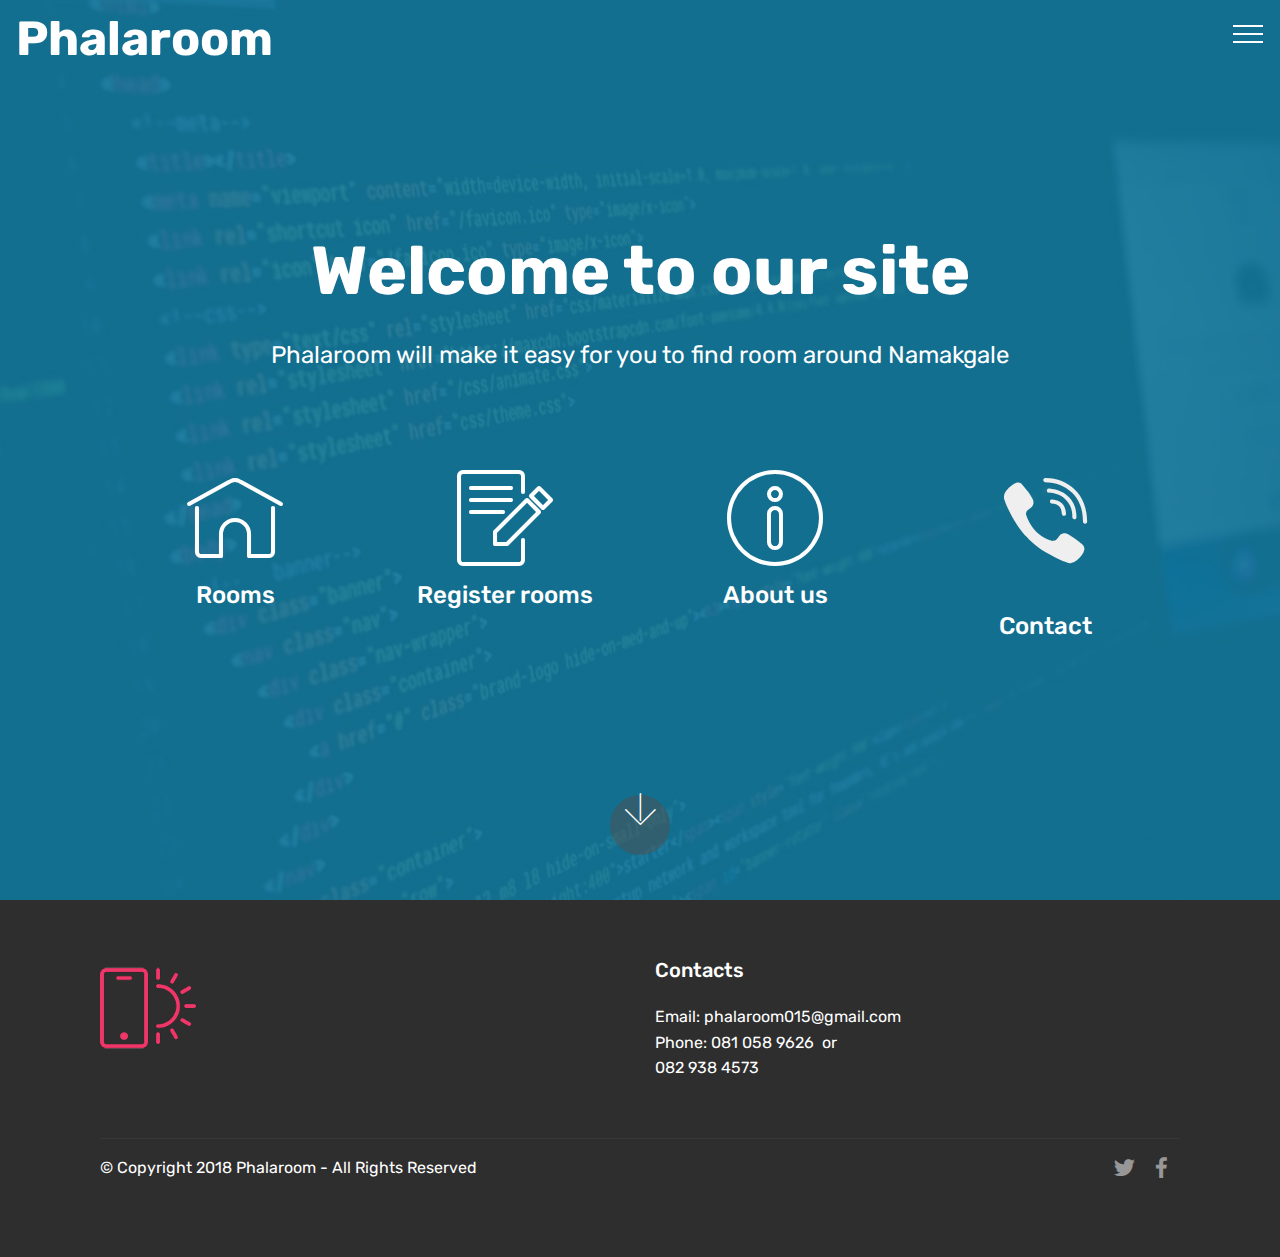
==== commit abe6af9b: "create github pages" ====
--- a/index.html
+++ b/index.html
@@ -26,13 +26,13 @@
 
 <!-- Google Analytics -->
 <!-- Global site tag (gtag.js) - Google Analytics -->
-<script async src="https://www.googletagmanager.com/gtag/js?id=UA-122935525-1"></script>
+<script async src="https://www.googletagmanager.com/gtag/js?id=UA-123004013-1"></script>
 <script>
   window.dataLayer = window.dataLayer || [];
   function gtag(){dataLayer.push(arguments);}
   gtag('js', new Date());
 
-  gtag('config', 'UA-122935525-1');
+  gtag('config', 'UA-123004013-1');
 </script>
 
 <!-- /Google Analytics -->
@@ -64,7 +64,7 @@
     </nav>
 </section>
 
-<section class="engine"><a href="https://mobiri.se/t">free amp templates</a></section><section class="header12 cid-qYKqvAQxRF mbr-fullscreen" id="header12-k">
+<section class="engine"><a href="https://mobiri.se/j">website templates</a></section><section class="header12 cid-qYKqvAQxRF mbr-fullscreen" id="header12-k">
 
     
 
--- a/assets/mobirise/css/mbr-additional.css
+++ b/assets/mobirise/css/mbr-additional.css
@@ -1762,7 +1762,7 @@
   color: #c1c1c1 !important;
 }
 .cid-qYKqvAQxRF {
-  background-image: url("../../../assets/images/033.jpg");
+  background-image: url("../../../assets/images/03.jpg");
 }
 .cid-qYKqvAQxRF .icons-media-container {
   display: flex;
@@ -3286,90 +3286,6 @@
 .cid-qYKzWvLTF4 .popup-btn:hover .mbr-section-btn {
   opacity: 1;
 }
-.cid-qYZWojeQXS {
-  padding-top: 90px;
-  padding-bottom: 90px;
-  background-color: #efefef;
-}
-.cid-qYZWojeQXS .mbr-section-subtitle {
-  color: #767676;
-}
-.cid-qYZWojeQXS .mbr-text {
-  color: #767676;
-}
-.cid-qYZWojeQXS .card {
-  display: flex;
-  position: relative;
-  justify-content: center;
-}
-.cid-qYZWojeQXS .card-wrapper {
-  height: 100%;
-  box-shadow: 0px 0px 0px 0px rgba(0, 0, 0, 0);
-  transition: box-shadow 0.3s;
-}
-.cid-qYZWojeQXS .card-wrapper .card-img {
-  display: flex;
-  flex-direction: column;
-  align-items: center;
-  justify-content: center;
-  position: relative;
-  overflow: hidden;
-  border-bottom-right-radius: 0;
-  border-bottom-left-radius: 0;
-}
-.cid-qYZWojeQXS .card-wrapper .card-img .mbr-overlay {
-  background-color: #efefef;
-  display: none;
-  transition: opacity .3s;
-}
-.cid-qYZWojeQXS .card-wrapper .card-img .mbr-section-btn {
-  display: flex;
-  position: absolute;
-  transition: opacity .3s;
-  width: 100%;
-  margin: auto;
-  left: 0;
-  justify-content: center;
-  align-items: center;
-}
-.cid-qYZWojeQXS .card-wrapper .card-img img {
-  width: 100%;
-  height: 100%;
-}
-.cid-qYZWojeQXS .card-wrapper .card-box {
-  background-color: #ffffff;
-  padding: 0 2rem 2rem 2rem;
-  border-bottom-left-radius: 0;
-  border-bottom-right-radius: 0;
-}
-.cid-qYZWojeQXS .card-wrapper .card-box h4 {
-  font-weight: 500;
-  margin-bottom: 0;
-  padding-top: 2rem;
-}
-.cid-qYZWojeQXS .card-wrapper .card-box p {
-  margin-bottom: 0;
-  padding-top: 1.5rem;
-}
-.cid-qYZWojeQXS .card-wrapper:hover {
-  box-shadow: 0px 0px 30px 0px rgba(0, 0, 0, 0.05);
-  transition: box-shadow 0.3s;
-}
-.cid-qYZWojeQXS .popup-btn .mbr-overlay {
-  display: block !important;
-  opacity: 0;
-}
-.cid-qYZWojeQXS .popup-btn .mbr-section-btn {
-  height: 100%;
-  display: flex !important;
-  opacity: 0;
-}
-.cid-qYZWojeQXS .popup-btn:hover .mbr-overlay {
-  opacity: .5;
-}
-.cid-qYZWojeQXS .popup-btn:hover .mbr-section-btn {
-  opacity: 1;
-}
 .cid-qYZMXz45wL {
   padding-top: 15px;
   padding-bottom: 15px;
@@ -4092,7 +4008,7 @@
   width: 30px;
   height: 2px;
   border-right: 5px;
-  background-color: #efefef;
+  background-color: #ffffff;
 }
 .cid-qTkzRZLJNu button.navbar-toggler .hamburger span:nth-child(1) {
   top: 0;
